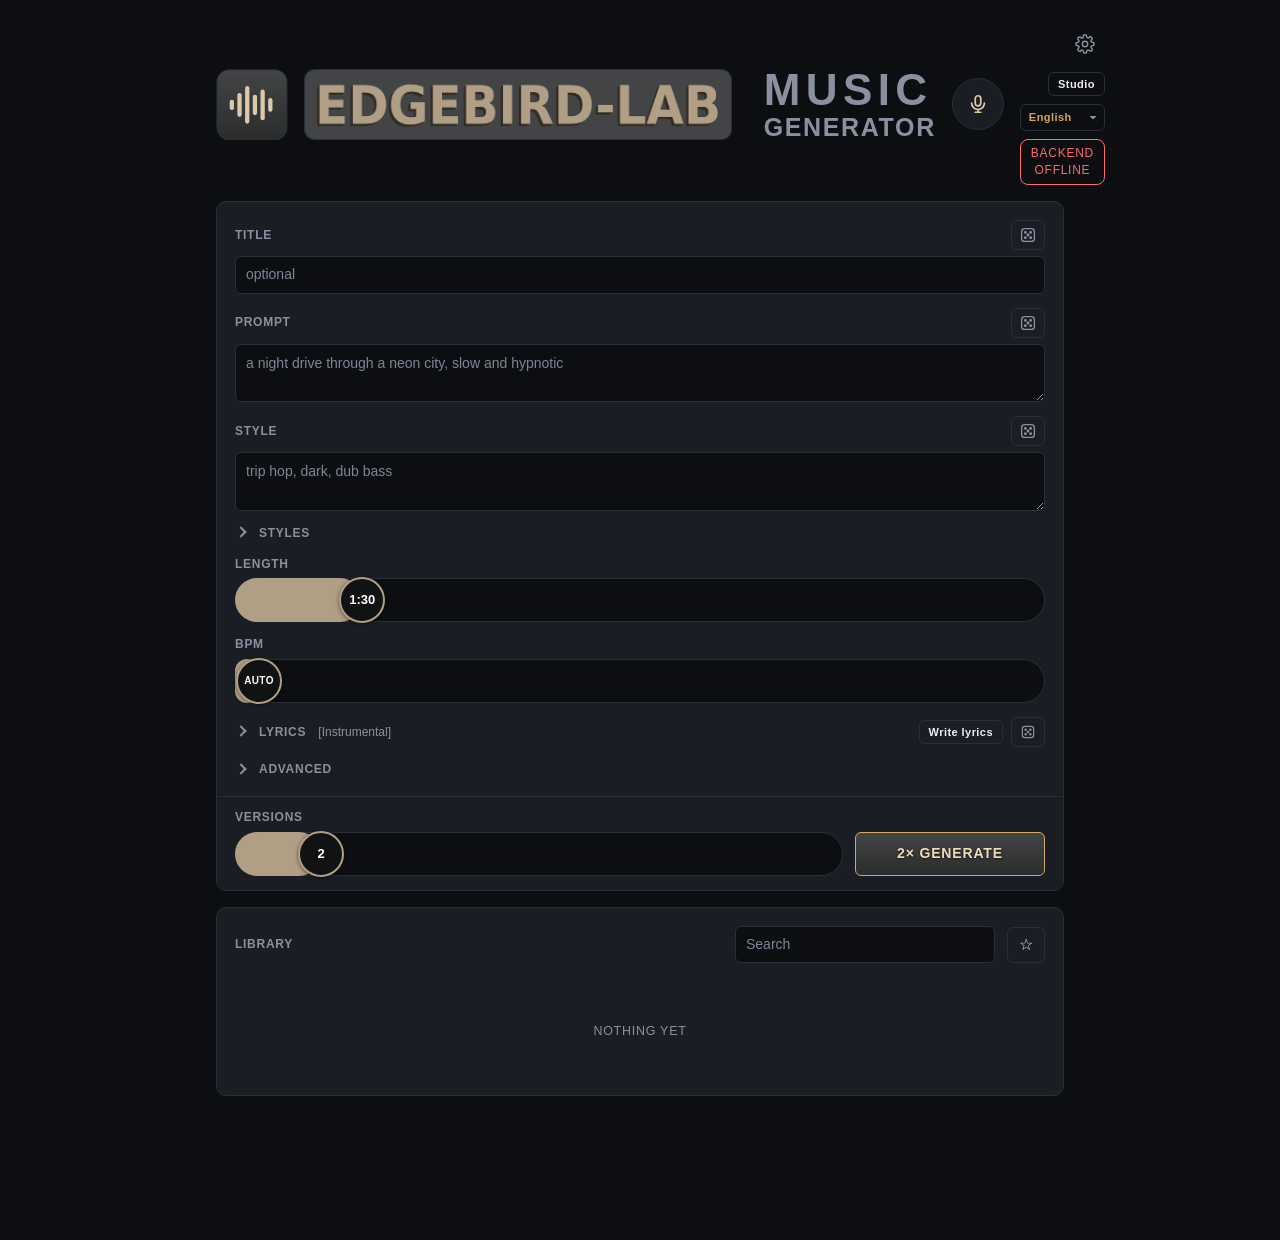
==== static/index.html @ 50ab4748 "EdgeBird-Lab Music Generator 1.0.0: Songtexter, Studio, Stimmen, Linux-Installer mit Hardware-Erkenn" ====
<!doctype html>
<html lang="de">
<head>
<meta charset="utf-8">
<meta name="viewport" content="width=device-width, initial-scale=1">
<meta name="color-scheme" content="dark">
<title>Music Generator · EdgeBird-Lab</title>
<link rel="icon" type="image/svg+xml" href="/static/favicon.svg">
<link rel="stylesheet" href="/static/style.css">
</head>
<body>
<div class="glow" aria-hidden="true"></div>
<!-- Ansagen für Screenreader (unsichtbar): was gerade passiert, z. B. "Fertig: Lunar Signal" -->
<div id="srStatus" class="sr-only" role="status" aria-live="polite"></div>
<div id="srAlert" class="sr-only" role="alert"></div>

<div class="wrap">
  <header class="top">
    <div id="dropzone" class="logo-wrap" tabindex="0" role="button"
         aria-label="Song hochladen und analysieren" data-i18n-aria="drop_aria"
         title="Song hierher ziehen oder klicken — Stil und Tempo werden übernommen" data-i18n-title="drop_title">
      <input id="fileInput" type="file" accept="audio/*,.wav,.mp3,.flac,.m4a,.ogg" hidden>
      <svg class="logo" viewBox="0 0 84 84" aria-hidden="true">
      <defs><linearGradient id="lg" x1="0" y1="0" x2="0" y2="1"><stop offset="0" stop-color="#434445"/><stop offset="1" stop-color="#2b2c2c"/></linearGradient></defs>
      <rect x="1" y="1" width="82" height="82" rx="14" fill="url(#lg)" stroke="#2a2e38"/>
      <g fill="#ddc8aa">
        <rect x="16" y="36" width="5" height="12" rx="2.5"/><rect x="25" y="28" width="5" height="28" rx="2.5"/>
        <rect x="34" y="20" width="5" height="44" rx="2.5"/><rect x="43" y="30" width="5" height="24" rx="2.5"/>
        <rect x="52" y="24" width="5" height="36" rx="2.5"/><rect x="61" y="34" width="5" height="16" rx="2.5"/>
      </g>
      </svg>
      <div id="dzBubble" class="dz-bubble" role="status" aria-live="polite"></div>
    </div>
    <a class="brand-link" href="https://github.com/edgebird-lab" target="_blank" rel="noopener" title="Zur edgebird-lab-Webseite" data-i18n-title="brand_title">
      <img class="brand" src="/static/edgebird-lab.png" alt="edgebird-lab">
    </a>
    <div class="divider"></div>
    <h1 class="title"><span>MUSIC</span><span>GENERATOR</span></h1>
    <button type="button" id="recBtn" class="rec" aria-pressed="false" aria-label="Idee aufnehmen: gedrückt halten, 5 bis 30 Sekunden. Summen, Pfeifen, Singen. Beschreibung, Tempo und Tonart werden für den Song übernommen." data-i18n-aria="rec_aria" title="Idee aufnehmen: gedrückt halten, 5 bis 30 Sekunden. Summen, Pfeifen, Singen. Beschreibung, Tempo und Tonart werden für den Song übernommen." data-i18n-title="rec_aria">
      <svg class="rec-mic" viewBox="0 0 24 24" fill="none" stroke="currentColor" stroke-width="1.9" stroke-linecap="round" stroke-linejoin="round" aria-hidden="true"><rect x="9" y="3" width="6" height="11" rx="3"/><path d="M5 11a7 7 0 0 0 14 0M12 18v3M9 21h6"/></svg><span id="recTime" class="rec-time" aria-hidden="true"></span>
    </button>
    <div class="top-right">
      <a href="/studio" class="sek mini" data-i18n="st_title">Studio</a>
      <select id="uiLang" class="langsw" aria-label="Language / Sprache" title="Language / Sprache"></select>
      <div id="status" class="box small" title="Modellserver">…</div>
      <button id="btnSettings" class="gear" title="Setup" aria-label="Setup">
        <svg viewBox="0 0 24 24" width="20" height="20" fill="none" stroke="currentColor" stroke-width="1.8" stroke-linecap="round" stroke-linejoin="round" aria-hidden="true"><circle cx="12" cy="12" r="3.2"/><path d="M19.4 15a1.7 1.7 0 0 0 .3 1.8l.1.1a2 2 0 1 1-2.8 2.8l-.1-.1a1.7 1.7 0 0 0-1.8-.3 1.7 1.7 0 0 0-1 1.5V21a2 2 0 1 1-4 0v-.1a1.7 1.7 0 0 0-1.1-1.5 1.7 1.7 0 0 0-1.8.3l-.1.1a2 2 0 1 1-2.8-2.8l.1-.1a1.7 1.7 0 0 0 .3-1.8 1.7 1.7 0 0 0-1.5-1H3a2 2 0 1 1 0-4h.1a1.7 1.7 0 0 0 1.5-1.1 1.7 1.7 0 0 0-.3-1.8l-.1-.1a2 2 0 1 1 2.8-2.8l.1.1a1.7 1.7 0 0 0 1.8.3H9a1.7 1.7 0 0 0 1-1.5V3a2 2 0 1 1 4 0v.1a1.7 1.7 0 0 0 1 1.5 1.7 1.7 0 0 0 1.8-.3l.1-.1a2 2 0 1 1 2.8 2.8l-.1.1a1.7 1.7 0 0 0-.3 1.8V9a1.7 1.7 0 0 0 1.5 1H21a2 2 0 1 1 0 4h-.1a1.7 1.7 0 0 0-1.5 1z"/></svg>
      </button>
    </div>
  </header>

  <section class="card" aria-labelledby="genHeading">
    <h2 id="genHeading" class="sr-only" data-i18n="gen_heading">Neuer Song</h2>
    <form id="genForm">
      <div class="field"><div class="lblrow"><span class="lbl" id="lblTitle" title="Nur zum Wiederfinden, hat keinen Einfluss auf die Musik." data-i18n-title="title_tip" data-i18n="title">Titel</span>
        <button type="button" id="titleDice" class="dice" title="Zufälligen Titel würfeln" aria-label="Zufälligen Titel würfeln" data-i18n-title="title_dice" data-i18n-aria="title_dice"><svg viewBox="0 0 24 24" width="18" height="18" fill="none" stroke="currentColor" stroke-width="1.8" stroke-linecap="round" stroke-linejoin="round" aria-hidden="true"><rect x="3.5" y="3.5" width="17" height="17" rx="4"/><circle cx="8.5" cy="8.5" r="1" fill="currentColor"/><circle cx="15.5" cy="8.5" r="1" fill="currentColor"/><circle cx="12" cy="12" r="1" fill="currentColor"/><circle cx="8.5" cy="15.5" r="1" fill="currentColor"/><circle cx="15.5" cy="15.5" r="1" fill="currentColor"/></svg></button></div>
        <input name="title" aria-labelledby="lblTitle" placeholder="optional" data-i18n-ph="title_ph">
      </div>

      <div class="field"><div class="lblrow"><span class="lbl" id="lblPrompt" title="Deine Idee für den Song: Stimmung, Szene, Klang. Wird zusammen mit dem Stil ans Modell geschickt." data-i18n-title="prompt_tip" data-i18n="prompt">Prompt</span>
        <button type="button" id="diceBtn" class="dice" title="Zufälligen Prompt würfeln" aria-label="Zufälligen Prompt würfeln" data-i18n-title="prompt_dice" data-i18n-aria="prompt_dice">
          <svg viewBox="0 0 24 24" width="18" height="18" fill="none" stroke="currentColor" stroke-width="1.8" stroke-linecap="round" stroke-linejoin="round" aria-hidden="true"><rect x="3.5" y="3.5" width="17" height="17" rx="4"/><circle cx="8.5" cy="8.5" r="1" fill="currentColor"/><circle cx="15.5" cy="8.5" r="1" fill="currentColor"/><circle cx="12" cy="12" r="1" fill="currentColor"/><circle cx="8.5" cy="15.5" r="1" fill="currentColor"/><circle cx="15.5" cy="15.5" r="1" fill="currentColor"/></svg>
        </button></div>
        <textarea name="prompt" aria-labelledby="lblPrompt" rows="2" placeholder="nächtliche Autofahrt durch eine Neonstadt, langsam und hypnotisch" data-i18n-ph="prompt_ph"></textarea>
      </div>

      <div class="field"><div class="lblrow"><span class="lbl" id="lblStyle" title="Stilrichtung: Genre, Instrumente, Sound. Der Würfel mischt einen Stil, unter „Stile“ liegen Karten zum Anklicken." data-i18n-title="style_tip" data-i18n="style">Stil</span>
        <button type="button" id="styleDice" class="dice" title="Zufälligen Stil würfeln" aria-label="Zufälligen Stil würfeln" data-i18n-title="style_dice" data-i18n-aria="style_dice"><svg viewBox="0 0 24 24" width="18" height="18" fill="none" stroke="currentColor" stroke-width="1.8" stroke-linecap="round" stroke-linejoin="round" aria-hidden="true"><rect x="3.5" y="3.5" width="17" height="17" rx="4"/><circle cx="8.5" cy="8.5" r="1" fill="currentColor"/><circle cx="15.5" cy="8.5" r="1" fill="currentColor"/><circle cx="12" cy="12" r="1" fill="currentColor"/><circle cx="8.5" cy="15.5" r="1" fill="currentColor"/><circle cx="15.5" cy="15.5" r="1" fill="currentColor"/></svg></button></div>
        <textarea name="style" aria-labelledby="lblStyle" rows="2" placeholder="trip hop, dark, dub bass"></textarea>
      </div>
      <details id="styleBox">
        <summary data-i18n="styles">Stile</summary>
        <div class="chips" id="tagChips"></div>
      </details>

      <!-- Feste Vorgaben, nicht mehr sichtbar: Instrumental (wird im Lyrics-Bereich gesteuert) und Prompt wörtlich -->
      <input type="checkbox" name="instrumental" checked hidden>
      <input type="checkbox" name="keep_caption" checked hidden>

      <div class="field"><span class="lbl" data-i18n="length">Länge</span>
        <div class="slider" data-fmt="dur">
          <div class="fill"></div><div class="knob"><span></span></div>
          <input name="duration" type="range" min="10" max="600" step="5" value="90" aria-label="Länge" title="0:10 bis 10:00" data-i18n-aria="length" data-i18n-title="length_tip">
        </div>
        <span class="small" id="lenHint" hidden data-i18n="len_long">Lange Songs brauchen viel Zeit und Speicher.</span>
      </div>

      <div class="field"><span class="lbl" title="Ganz links = Auto: Das Modell wählt das Tempo." data-i18n-title="bpm_tip">BPM</span>
        <div class="slider" data-fmt="bpm">
          <div class="fill"></div><div class="knob"><span></span></div>
          <input name="bpm" type="range" min="50" max="200" step="1" value="50" aria-label="BPM">
        </div>
      </div>

      <details id="lyricsBox" title="Leer lassen: Das Modell schreibt eigene Lyrics. Die Sprache wählst du darunter (Standard: Englisch)." data-i18n-title="lyrics_tip">
        <summary><span><span data-i18n="lyrics">Lyrics</span> <span id="lyricsHint" class="sumhint"></span></span>
          <span class="dice-wrap"><button type="button" id="texterBtn" class="sek mini" title="Songtext mit der lokalen KI schreiben (normal oder ohne Filter) und hierher übernehmen" data-i18n-title="tx_open_tip" data-i18n="tx_open">Songtext schreiben</button><button type="button" id="lyricsDice" class="dice" title="Lyrics automatisch schreiben lassen (erst beim Generieren)" aria-label="Lyrics automatisch schreiben lassen" data-i18n-title="lyrics_dice" data-i18n-aria="lyrics_dice"><svg viewBox="0 0 24 24" width="16" height="16" fill="none" stroke="currentColor" stroke-width="1.8" stroke-linecap="round" stroke-linejoin="round" aria-hidden="true"><rect x="3.5" y="3.5" width="17" height="17" rx="4"/><circle cx="8.5" cy="8.5" r="1" fill="currentColor"/><circle cx="15.5" cy="8.5" r="1" fill="currentColor"/><circle cx="12" cy="12" r="1" fill="currentColor"/><circle cx="8.5" cy="15.5" r="1" fill="currentColor"/><circle cx="15.5" cy="15.5" r="1" fill="currentColor"/></svg></button></span>
        </summary>
        <div class="field lang"><span class="lbl" data-i18n="language">Sprache</span>
          <select name="vocal_language" aria-label="Sprache der Lyrics" data-i18n-aria="language_aria">
            <option value="en" selected data-i18n="en">Englisch</option><option value="de" data-i18n="de">Deutsch</option><option value="fr" data-i18n="fr">Französisch</option>
            <option value="es" data-i18n="es">Spanisch</option><option value="it" data-i18n="it">Italienisch</option><option value="pt" data-i18n="pt">Portugiesisch</option>
            <option value="ja" data-i18n="ja">Japanisch</option><option value="ko" data-i18n="ko">Koreanisch</option><option value="zh" data-i18n="zh">Chinesisch</option><option value="ru" data-i18n="ru">Russisch</option>
          </select>
          <span id="voiceChip" class="chip on voice-chip" hidden title="Neue Songs übernehmen diese Stimme, bis du sie entfernst." data-i18n-title="voice_tip"><span id="voiceName"></span><button type="button" id="voiceClear" aria-label="Stimme entfernen" title="Stimme entfernen" data-i18n-aria="voice_clear" data-i18n-title="voice_clear">×</button></span></div>
        <textarea name="lyrics" rows="7" placeholder="[verse]&#10;…&#10;&#10;[chorus]&#10;…"></textarea>
        <div class="chips" id="sectionChips"></div>
      </details>

      <details id="advBox">
        <summary data-i18n="advanced">Erweitert</summary>
        <div class="field adv"><span class="lbl" title="Diffusionsschritte der Klangerzeugung. Mehr = langsamer, App-Standard: 80 (Modell-Vorgabe: 50)." data-i18n-title="iterations_tip" data-i18n="iterations">Iterationen</span>
          <div class="slider" data-fmt="int">
            <div class="fill"></div><div class="knob"><span></span></div>
            <input name="inference_steps" type="range" min="10" max="100" step="5" value="80" aria-label="Iterationen" data-i18n-aria="iterations">
          </div>
        </div>
        <div class="field adv"><span class="lbl" title="Wie mutig das Sprachmodell den Song plant. Niedriger = vorhersehbar, höher = abwechslungsreicher, zu hoch = zerfahren (App-Standard: 0.85)." data-i18n-title="variance_tip" data-i18n="variance">Varianz</span>
          <div class="slider" data-fmt="temp">
            <div class="fill"></div><div class="knob"><span></span></div>
            <input name="lm_temperature" type="range" min="0.3" max="1.5" step="0.05" value="0.85" aria-label="Varianz" data-i18n-aria="variance">
          </div>
        </div>
        <div class="grid">
          <label class="field"><span class="lbl" data-i18n="key">Tonart</span>
            <select name="keyscale">
            <option value="">Auto</option>
            <option value="C major">C major</option>
            <option value="G major">G major</option>
            <option value="D major">D major</option>
            <option value="A major">A major</option>
            <option value="E major">E major</option>
            <option value="F major">F major</option>
            <option value="A minor">A minor</option>
            <option value="E minor">E minor</option>
            <option value="D minor">D minor</option>
            <option value="C minor">C minor</option>
            </select>
          </label>
          <label class="field"><span class="lbl" data-i18n="timesig">Takt</span>
            <select name="timesignature">
            <option value="">Auto</option>
            <option value="4" data-i18n="ts_default">4/4 (Standard)</option>
            <option value="3" data-i18n="ts_waltz">3/4 (Walzer)</option>
            <option value="6">6/8</option>
            <option value="2" data-i18n="ts_march">2/4 (Marsch)</option>
            </select>
          </label>
          <label class="field"><span class="lbl" title="Gleicher Seed + gleiche Einstellungen = gleicher Song" data-i18n-title="seed_tip">Seed</span><input name="seed" type="number" placeholder="zufällig" data-i18n-ph="seed_ph"></label>
        </div>
      </details>

      <div class="genbar">
        <div class="field" style="margin-bottom:0"><span class="lbl" title="Anzahl Versionen desselben Prompts, jede mit eigenem Seed. In der Bibliothek heißen sie A, B, C …" data-i18n-title="versions_tip" data-i18n="versions">Versionen</span>
          <div class="genrow">
            <div class="slider" data-fmt="int">
              <div class="fill"></div><div class="knob"><span></span></div>
              <input name="variants" type="range" min="1" max="10" step="1" value="2" aria-label="Versionen" data-i18n-aria="versions">
            </div>
            <button type="submit" id="genBtn" class="aktion big">2× GENERIEREN</button>
          </div>
        </div>
      </div>
    </form>
  </section>

  <section class="card" aria-labelledby="libHeading">
    <div class="libhead">
      <div class="libtitle"><h2 id="libHeading" class="col-title" tabindex="-1" data-i18n="library">Bibliothek</h2><span id="libStats" class="sumhint"></span></div>
      <input id="search" type="search" placeholder="Suchen" data-i18n-ph="search">
      <button type="button" id="onlyFav" class="sek icon" aria-pressed="false" title="Nur Favoriten zeigen" aria-label="Nur Favoriten zeigen" data-i18n-title="only_fav" data-i18n-aria="only_fav">☆</button>
    </div>
    <div id="folderBar" class="folderbar"></div>
    <div id="library"></div>
  </section>
</div>

<aside id="texter" class="texter" hidden aria-labelledby="txHeading">
  <header class="tx-head">
    <h2 id="txHeading" class="col-title" data-i18n="tx_title">Songtexter</h2>
    <span id="txModelState" class="tx-hint" role="status"></span>
    <button type="button" id="txUnload" class="sek mini" hidden title="Grafikspeicher sofort freigeben. Beim nächsten Schreiben lädt das Modell von selbst neu." data-i18n-title="tx_unload_tip" data-i18n="tx_unload">Entladen</button>
    <button type="button" id="txClose" class="sek icon" title="Schließen: Das Modell wird entladen" aria-label="Schließen: Das Modell wird entladen" data-i18n-title="tx_close" data-i18n-aria="tx_close">✕</button>
  </header>
  <div class="tx-body">
    <div class="tx-mode">
      <div class="seg tx-tabs" role="tablist" aria-label="Art des Songtexts" data-i18n-aria="tx_tone">
        <button type="button" class="sek on" role="tab" data-tone="clean" aria-selected="true" data-i18n="tx_tab_clean">Normal</button>
        <button type="button" class="sek" role="tab" data-tone="explicit" aria-selected="false" data-i18n="tx_tab_explicit">Ohne Filter</button>
      </div>
      <span class="tx-hint" id="txToneHint"></span>
      <label class="field tx-model"><span class="lbl" data-i18n="tx_model">Modell</span><select id="txModel" aria-label="Modell" data-i18n-aria="tx_model"></select></label>
    </div>
    <details id="txSetup" open>
      <summary data-i18n="tx_setup">Auftrag</summary>
      <form id="txForm" autocomplete="off">
        <label class="field"><span class="lbl" data-i18n="tx_theme">Worum geht es?</span>
          <textarea name="theme" rows="3" placeholder="Abrechnung mit dem Ex-Chef, der mich nach zehn Jahren per WhatsApp gefeuert hat" data-i18n-ph="tx_theme_ph"></textarea></label>
        <div class="field"><span class="lbl" data-i18n="tx_genre">Genre</span>
          <div class="chips tx-chips" id="txFamilies"></div>
          <div class="chips tx-chips" id="txGenres"></div>
          <input name="custom_genre" placeholder="oder eigenes Genre, z. B. Polka-Metal" aria-label="Eigenes Genre" data-i18n-ph="tx_custom_ph" data-i18n-aria="tx_custom_ph">
          <span class="tx-hint" id="txGuide"></span>
        </div>
        <label class="field"><span class="lbl" data-i18n="language">Sprache</span>
          <select name="language"></select></label>
        <div class="field" id="txHeatField"><div class="lblrow"><span class="lbl" data-i18n="tx_heat">Härtegrad</span><span class="tx-hint" id="txHeatName"></span></div>
          <div class="slider" data-fmt="int">
            <div class="fill"></div><div class="knob"><span></span></div>
            <input name="heat" type="range" min="1" max="4" step="1" value="4" aria-label="Härtegrad" data-i18n-aria="tx_heat">
          </div>
          <span class="tx-hint" id="txHeatHint"></span>
        </div>
        <div class="field"><span class="lbl" data-i18n="tx_moods">Stimmung</span>
          <div class="chips tx-chips" id="txMoods"></div></div>
        <div class="field"><span class="lbl" title="Ziehen ändert die Reihenfolge, das Kreuz entfernt einen Abschnitt." data-i18n-title="tx_struct_tip" data-i18n="tx_struct">Aufbau</span>
          <div class="chips tx-chips" id="txStruct"></div>
          <div class="chips tx-chips tx-add" id="txAdd"></div></div>
        <details id="txMore">
          <summary data-i18n="tx_more">Feinheiten</summary>
          <div class="grid">
            <label class="field"><span class="lbl" data-i18n="tx_persp">Perspektive</span><select name="perspective"></select></label>
            <label class="field"><span class="lbl" data-i18n="tx_rhyme">Reimschema</span><select name="rhyme"></select></label>
            <label class="field"><span class="lbl" data-i18n="tx_title_wish">Titel vorgeben</span><input name="title" placeholder="optional" data-i18n-ph="title_ph"></label>
          </div>
          <label class="field"><span class="lbl" data-i18n="tx_extra">Zusatzwünsche</span>
            <textarea name="extra" rows="2" placeholder="muss das Wort „Beton“ enthalten, Refrain als Frage" data-i18n-ph="tx_extra_ph"></textarea></label>
          <div class="field"><span class="lbl" title="Niedriger = vorhersehbar, höher = wilder, zu hoch = zerfahren." data-i18n-title="tx_creativity_tip" data-i18n="tx_creativity">Kreativität</span>
            <div class="slider" data-fmt="temp">
              <div class="fill"></div><div class="knob"><span></span></div>
              <input name="creativity" type="range" min="0.3" max="1.3" step="0.05" value="0.8" aria-label="Kreativität" data-i18n-aria="tx_creativity">
            </div></div>
        </details>
      </form>
    </details>
    <div class="tx-go">
      <button type="button" id="txGo" class="aktion big" data-i18n="tx_go">SONGTEXT SCHREIBEN</button>
      <span id="txInfo" class="tx-hint" role="status"></span>
    </div>
    <div id="txOut" hidden>
      <label class="field"><span class="lbl" data-i18n="title">Titel</span><input id="txTitle"></label>
      <label class="field"><span class="lbl" data-i18n="style">Stil</span><input id="txStyle"></label>
      <label class="field"><span class="lbl" data-i18n="lyrics">Lyrics</span>
        <textarea id="txLyrics" rows="18" spellcheck="false"></textarea></label>
      <div class="tx-actions">
        <button type="button" id="txApply" class="aktion" data-i18n="tx_apply">IN DEN SONG ÜBERNEHMEN</button>
        <span id="txDrag" class="sek tx-drag" draggable="true" title="Auf das Formular links ziehen: übernimmt Text, Titel, Stil, Sprache und Länge. Einzelne markierte Zeilen lassen sich direkt ins Lyrics-Feld ziehen." data-i18n-title="tx_drag_tip" data-i18n="tx_drag">⠿ Ziehen</span>
        <button type="button" id="txCopy" class="sek" data-i18n="tx_copy">Kopieren</button>
        <button type="button" id="txUndoBtn" class="sek" hidden data-i18n="tx_undo">↶ Rückgängig</button>
      </div>
      <div class="field"><span class="lbl" data-i18n="tx_section">Abschnitt neu schreiben</span>
        <div class="chips tx-chips" id="txSections"></div></div>
      <div class="field"><span class="lbl" data-i18n="tx_revise">Überarbeiten</span>
        <div class="chips tx-chips" id="txWishes"></div>
        <div class="tx-row"><input id="txWish" placeholder="Was soll anders werden?" aria-label="Was soll anders werden?" data-i18n-ph="tx_wish_ph" data-i18n-aria="tx_wish_ph">
          <button type="button" id="txRevise" class="sek" data-i18n="tx_revise">Überarbeiten</button></div>
      </div>
    </div>
  </div>
</aside>

<footer id="player" hidden>
  <div class="player-in">
    <button id="playBtn" class="aktion round" aria-label="Abspielen" data-i18n-aria="play">▶</button>
    <div class="pmeta">
      <div id="pTitle"></div>
      <div id="waveform"></div>
    </div>
    <span id="pTime" class="time"></span>
    <div class="vol" id="vol">
      <button type="button" id="volBtn" class="sek icon" title="Stumm" aria-label="Stumm" data-i18n-title="mute" data-i18n-aria="mute">
        <svg viewBox="0 0 24 24" width="18" height="18" fill="none" stroke="currentColor" stroke-width="1.8" stroke-linecap="round" stroke-linejoin="round" aria-hidden="true">
          <path d="M4 9v6h4l5 4V5L8 9H4z"/><path class="w1" d="M16 9a3.5 3.5 0 0 1 0 6"/><path class="w2" d="M18.5 6.5a7 7 0 0 1 0 11"/><path class="mx" d="M17 9l5 6M22 9l-5 6"/>
        </svg>
      </button>
      <input id="volRange" type="range" min="0" max="100" step="1" value="100" aria-label="Lautstärke" data-i18n-aria="volume">
    </div>
  </div>
</footer>

<dialog id="settingsDlg">
  <form method="dialog" id="settingsForm">
    <h2 class="col-title">Setup</h2>
    <label class="field"><span class="lbl" title="DiT + VAE, auf Metal" data-i18n-title="synth_tip" data-i18n="synth_srv">Synthese-Server</span>
      <input name="server_url" placeholder="http://127.0.0.1:8085">
    </label>
    <label class="field"><span class="lbl" title="Sprachmodell, auf CPU. Leer = gleicher Server wie Synthese." data-i18n-title="lm_tip" data-i18n="lm_srv">Sprachmodell-Server</span>
      <input name="lm_url" placeholder="http://127.0.0.1:8086">
    </label>
    <label class="field"><span class="lbl" title="Klingt der Song verzerrt oder schrecklich, hier „Nur CPU“ wählen. Das Sprachmodell rechnet dann auf dem Prozessor statt auf der Grafik." data-i18n-title="lm_dev_tip" data-i18n="lm_dev">Sprachmodell rechnet auf</span>
      <select name="lm_device"><option value="auto" data-i18n="lm_dev_auto">Automatisch</option><option value="cpu" data-i18n="lm_dev_cpu">Nur CPU</option></select>
      <span class="small" data-i18n="lm_dev_hint">Änderung gilt nach OFF und ON.</span>
    </label>
    <label class="field"><span class="lbl" data-i18n="timeout">Timeout (Min.)</span>
      <input name="timeout_minutes" type="number" min="1" max="600">
    </label>
    <label class="field"><span class="lbl" title="" data-i18n-title="dit_tip" data-i18n="dit">Klangmodell</span>
      <select name="dit"><option value="standard" data-i18n="dit_standard">Standard</option><option value="xl" data-i18n="dit_xl">XL</option><option value="xl_bf16">XL BF16</option></select>
      <span class="small" id="ditHint" hidden data-i18n="dit_xl_missing"></span>
    </label>
    <label class="field"><span class="lbl" title="Ollama-Modell, das leere Lyrics schreibt. Leer lassen, dann erfindet das ACE-Step-Sprachmodell den Text.">Texter (Ollama)</span>
      <input name="lyrics_model" type="text" placeholder="gemma4:26b">
    </label>
    <label class="field"><span class="lbl" title="" data-i18n-title="highs_tip" data-i18n="highs">Höhen ausgleichen</span>
      <select name="highs"><option value="off" data-i18n="highs_off">Aus</option><option value="on" data-i18n="highs_on">An</option></select>
    </label>
    <label class="field"><span class="lbl" title="Gilt für Download und ZIP. In der Bibliothek bleibt immer das verlustfreie WAV; MP3 wird beim Download daraus gemacht (192 kbit/s)." data-i18n-title="exp_tip" data-i18n="exp">Export</span>
      <select name="export_format"><option value="wav" data-i18n="exp_wav">WAV (verlustfrei)</option><option value="mp3" data-i18n="exp_mp3">MP3 (kleiner)</option></select>
      <span class="small" id="expHint" hidden data-i18n="exp_no_mp3">MP3-Wandler nicht gefunden, nur WAV möglich.</span>
    </label>
    <label class="field"><span class="lbl" title="Leer = data/songs im Programmordner. Beim Ändern werden die vorhandenen Songs dorthin verschoben." data-i18n-title="songs_dir_tip" data-i18n="songs_dir">Song-Ordner</span>
      <input name="songs_dir" placeholder="">
    </label>
    <div class="field"><span class="lbl" data-i18n="layout">Anordnung</span>
      <div class="seg" role="group" aria-label="Anordnung" data-i18n-aria="layout">
        <button type="button" class="sek" data-layout="stack" aria-pressed="true" data-i18n="stacked">Untereinander</button>
        <button type="button" class="sek" data-layout="side" aria-pressed="false" title="Generator links, Bibliothek rechts (ab ca. 1000 px Breite)" data-i18n-title="side_tip" data-i18n="side">Nebeneinander</button>
      </div></div>
    <div class="field"><span class="lbl" data-i18n="version">Version</span>
      <div class="upd-row"><span id="verInfo" class="small ver"></span><button type="button" id="updCheck" class="sek" data-i18n="upd_check">Nach Updates suchen</button><span id="updInfo" class="small"></span></div>
      <ul id="updList" class="upd-list" hidden></ul>
      <button type="button" id="updApply" class="aktion" hidden data-i18n="upd_apply">JETZT AKTUALISIEREN</button>
    </div>
    <div class="field"><span class="lbl" data-i18n="servers">Server</span>
      <div class="upd-row"><button type="button" id="stopBtn" class="sek danger" data-i18n="stop">Server stoppen</button><span id="stopInfo" class="small"></span></div>
    </div>
    <div class="field"><span class="lbl">GitHub</span>
      <div class="upd-row"><a id="repoLink" href="https://github.com/edgebird-lab/music-generator" target="_blank" rel="noopener" class="sek" data-i18n="github">GitHub</a><span class="small" data-i18n="github_info">Quellcode und Anleitung</span></div>
    </div>
    <div class="submit">
      <button value="cancel" class="sek" data-i18n="cancel">Abbrechen</button>
      <button value="save" id="saveBtn" class="aktion" data-i18n="save">SPEICHERN</button>
    </div>
  </form>
</dialog>

<script src="/static/vendor/wavesurfer.min.js"></script>
<script src="/static/i18n.js"></script>
<script src="/static/app.js"></script>
<script src="/static/texter.js"></script>
</body>
</html>
---- static/style.css ----
/* Design nach YT SHORT CREATOR/DESIGN.md
   Gold = läuft/erledigt · Blau = Klick/Fokus · Rot = Fehler */
:root {
  --bg: #0c0e12; --panel: #1a1d24; --border: #2a2e38; --text: #eef0f4; --muted: #8a90a0;
  --accent: #6d8cff; --accent2: #d1a75c; --error: #ff6b6b;
  --gold-tint: rgba(209, 167, 92, .08); --gold-tint2: rgba(209, 167, 92, .1);
  --logo-text: #ddc8aa;
  color-scheme: dark;
}
[hidden] { display: none !important; }
/* nur für Screenreader sichtbar */
.sr-only { position: absolute !important; width: 1px; height: 1px; padding: 0; margin: -1px; overflow: hidden; clip: rect(0 0 0 0); white-space: nowrap; border: 0; }
* { box-sizing: border-box; }
html { background: var(--bg); }
body {
  margin: 0; background: var(--bg); color: var(--text); font-size: 14px; line-height: 1.4;
  font-family: -apple-system, BlinkMacSystemFont, "Segoe UI", sans-serif;
  padding-bottom: 120px;
}
.glow {
  position: fixed; inset: 0; z-index: -1; pointer-events: none;
  background:
    radial-gradient(60vw 50vh at 0% 0%, rgba(109, 140, 255, .16), transparent 70%),
    radial-gradient(55vw 45vh at 100% 0%, rgba(209, 167, 92, .10), transparent 70%);
}
.wrap { max-width: 880px; margin: 0 auto; padding: 24px 16px; display: flex; flex-direction: column; gap: 16px; }

/* Kopfzeile: Logo · Wortmarke · Trennlinie · zweizeiliger Titel · rechts Aktionen
   Alles skaliert über --h, damit es auch bei schmalen Fenstern in eine Zeile passt. */
.top { --h: 84px; display: flex; align-items: center; gap: 16px; }
.top { --lh: calc(var(--h) * .82 + 3px); }   /* Logo und Wortmarke so hoch wie der Titelblock */
.logo { width: var(--lh); height: var(--lh); flex: none; display: block; }

/* Logo = geheime Dropzone: unauffällig, erst bei Hover/Drag/Aktivität sichtbar */
.logo-wrap { position: relative; flex: none; cursor: pointer; border-radius: 14px; }
.logo-wrap:hover .logo, .logo-wrap:focus-visible .logo { filter: brightness(1.15); }
.logo-wrap:focus-visible { outline: 2px solid var(--accent); outline-offset: 2px; }
.logo-wrap.drag .logo { filter: brightness(1.25); }
.logo-wrap::after {   /* Ring, der bei Hover/Drag/Aktivität um das Logo erscheint */
  content: ""; position: absolute; inset: -4px; border-radius: 17px; border: 2px solid var(--border);
  opacity: 0; transition: opacity .15s, border-color .15s; pointer-events: none;
}
.logo-wrap:hover::after, .logo-wrap:focus-visible::after { opacity: 1; border-color: var(--muted); }
.logo-wrap.drag::after { opacity: 1; border-color: var(--accent); }
.logo-wrap.busy::after { opacity: 1; border-color: var(--accent2); animation: pulse 1.1s ease-in-out infinite; }
.logo-wrap.ok::after { opacity: 1; border-color: var(--accent2); }
.logo-wrap.err::after { opacity: 1; border-color: var(--error); }
@keyframes pulse { 50% { opacity: .4; } }
@media (prefers-reduced-motion: reduce) { .logo-wrap.busy::after { animation: none; } }
.dz-bubble { position: absolute; top: calc(100% + 10px); left: 0; z-index: 5; max-width: 260px;
  background: var(--panel); border: 1px solid var(--border); border-radius: 8px; padding: 7px 11px;
  font-size: 12px; line-height: 1.4; color: var(--muted); box-shadow: 0 6px 20px rgba(0, 0, 0, .4);
  opacity: 0; transform: translateY(-4px); pointer-events: none; transition: opacity .15s, transform .15s; }
.dz-bubble.show { opacity: 1; transform: translateY(0); }
.logo-wrap.busy .dz-bubble { color: var(--accent2); border-color: var(--accent2); }
.logo-wrap.ok .dz-bubble { color: var(--accent2); border-color: var(--accent2); }
.logo-wrap.err .dz-bubble { color: var(--error); border-color: var(--error); }
.brand-link { flex: none; display: block; border-radius: 10px; cursor: pointer; }
.brand-link:hover .brand { filter: brightness(1.15); }
.brand-link:focus-visible { outline: 2px solid var(--accent); outline-offset: 2px; }
.brand { height: var(--lh); width: auto; flex: none; border-radius: 10px; border: 1px solid var(--border); display: block; }
.divider { width: 1px; align-self: stretch; background: var(--border); }
.title { margin: 0; display: flex; flex-direction: column; justify-content: center; gap: 3px;
  color: var(--muted); font-weight: 600; line-height: 1; }
.title span:first-child { font-size: calc(var(--h) * .524); letter-spacing: .123em; }
.title span:last-child { font-size: calc(var(--h) * .298); letter-spacing: .065em; }
/* Aufnahmeknopf (Mikrofon-Ring): gedrückt halten = aufnehmen. Dunkler Kreis mit Mikrofon in der Farbe der Wortmarke;
   beim Aufnehmen wird er rot, außen füllt sich ein Ring bis 30 s, in der Mitte zählt die Sekunde. */
.rec { --p: 0; flex: none; width: 52px; height: 52px; border-radius: 50%; padding: 0; cursor: pointer; position: relative;
  background: var(--panel); border: 1px solid var(--border); color: var(--logo-text); display: grid; place-items: center;
  touch-action: none; -webkit-user-select: none; user-select: none; -webkit-touch-callout: none;
  transition: transform .1s, border-color .15s, color .15s, background .15s; }
.rec:hover { border-color: var(--muted); color: #fff; }
.rec:focus-visible { outline: 2px solid var(--accent); outline-offset: 4px; }
.rec::before {   /* Fortschrittsring */
  content: ""; position: absolute; inset: -6px; border-radius: 50%; opacity: 0; transition: opacity .2s;
  background: conic-gradient(#ff5252 calc(var(--p) * 360deg), rgba(255, 82, 82, .2) 0);
  -webkit-mask: radial-gradient(farthest-side, transparent calc(100% - 3px), #000 calc(100% - 2px));
  mask: radial-gradient(farthest-side, transparent calc(100% - 3px), #000 calc(100% - 2px)); }
.rec-mic { width: 22px; height: 22px; }
.rec-time { display: none; font-weight: 700; font-size: 15px; color: #ff6b6b; font-variant-numeric: tabular-nums; }
.rec.on { transform: scale(.94); border-color: #ff5252; background: #2a1517; }
.rec.on::before { opacity: 1; }
.rec.on .rec-mic { display: none; }
.rec.on .rec-time { display: block; }
.rec.busy { cursor: progress; color: var(--muted); }
@media (max-width: 700px) { .rec { width: 44px; height: 44px; } .rec-mic { width: 19px; height: 19px; } }
.top-right { margin-left: auto; display: flex; flex-direction: column; align-items: flex-end; gap: 8px; }
.top-right .gear { order: 1; } .top-right > a { order: 2; } .top-right .langsw { order: 3; } .top-right #status { order: 4; }
@media (max-width: 900px) { .top { --h: 64px; gap: 12px; } }
@media (max-width: 700px) { .top { --h: 48px; gap: 10px; flex-wrap: wrap; } }

.card { background: var(--panel); border: 1px solid var(--border); border-radius: 10px; padding: 18px; min-width: 0; }
.col-title { margin: 0; font-size: 12px; font-weight: 600; color: var(--muted); letter-spacing: .06em; text-transform: uppercase; }

/* Formular */
.field { display: flex; flex-direction: column; gap: 6px; margin-bottom: 14px; }
.lbl { font-size: 12px; font-weight: 600; color: var(--muted); letter-spacing: .06em; text-transform: uppercase; }
.lbl[title] { cursor: help; }
input, textarea, select {
  font: inherit; color: var(--text); background: var(--bg);
  border: 1px solid var(--border); border-radius: 6px; padding: 8px 10px; width: 100%;
}
textarea { resize: vertical; line-height: 1.45; }
textarea[name=lyrics] { font-family: ui-monospace, Menlo, monospace; font-size: 13px; }
input::placeholder, textarea::placeholder { color: #7f8596; }
input:hover, textarea:hover, select:hover { border-color: #3a4050; }
input:focus, textarea:focus, select:focus { outline: none; border-color: var(--accent); }
input[type=checkbox] { width: auto; accent-color: var(--accent); margin: 0; }
/* Bubble-Slider: Pille mit Füllung in der Markenfarbe, Wert wandert im Knopf mit */
:root { --brand: #b09f84; --slider-h: 44px; --knob: 46px; }
.slider { position: relative; height: var(--slider-h); border-radius: 999px; background: var(--bg); border: 1px solid var(--border); }
.slider .fill { position: absolute; left: -1px; top: -1px; bottom: -1px; border-radius: 999px; background: var(--brand);
  width: calc((100% - var(--knob)) * var(--p, 0) + var(--knob) / 2 + 1px); }
.slider .knob { position: absolute; top: 50%; width: var(--knob); height: var(--knob); margin-top: calc(var(--knob) / -2);
  left: calc((100% - var(--knob)) * var(--p, 0)); border-radius: 50%; background: #111214; border: 2px solid var(--brand);
  display: grid; place-items: center; color: #fff; font-weight: 700; font-size: 13px; font-variant-numeric: tabular-nums;
  pointer-events: none; box-shadow: 0 1px 4px rgba(0, 0, 0, .5); }
.field.adv { margin-top: 14px; }
.genrow { display: flex; gap: 12px; align-items: center; }
.genrow .slider { flex: 1; min-width: 0; }
.genrow .aktion.big { height: var(--slider-h); padding: 0 1.6rem; flex: none; }
.slider .knob span.small { font-size: 10px; letter-spacing: .04em; }
.slider input[type=range] { position: absolute; inset: 0; width: 100%; height: 100%; margin: 0; opacity: 0; cursor: grab; }
.slider input[type=range]:active { cursor: grabbing; }
.slider:focus-within .knob { border-color: var(--accent); }
input[type=range] { padding: 0; border: 0; background: none; accent-color: var(--accent); }
.check { display: inline-flex; align-items: center; gap: 7px; font-size: 12px; font-weight: 600; letter-spacing: .06em;
  text-transform: uppercase; color: var(--muted); cursor: pointer; }
.check:hover { color: var(--text); }
.toggles { display: flex; gap: 20px; flex-wrap: wrap; align-items: center; margin: 2px 0 16px; }
select.mini { width: auto; padding: 3px 6px; font-size: 12px; text-transform: none; letter-spacing: 0; }
.lblrow { display: flex; align-items: center; justify-content: space-between; }
.dice { background: transparent; color: var(--muted); border: 1px solid var(--border); border-radius: 6px; width: 34px; height: 30px; padding: 0; display: grid; place-items: center; }
.dice:hover { color: var(--accent); border-color: var(--accent); }
.dice:disabled { opacity: .5; cursor: not-allowed; }
.dice:disabled:hover { color: var(--muted); border-color: var(--border); }
.dice.roll svg { animation: roll .35s ease; }
@keyframes roll { from { transform: rotate(0); } to { transform: rotate(180deg); } }
@media (prefers-reduced-motion: reduce) { .dice.roll svg { animation: none; } }
textarea.dim { opacity: .5; cursor: pointer; }
textarea.auto::placeholder { color: var(--accent2); }
details > textarea { margin-top: 10px; }
details > .chips { margin: 10px 0 0; }
.sumhint { margin-left: 8px; text-transform: none; letter-spacing: 0; font-weight: 400; color: var(--muted); }
.download.fmt { font-size: 11px; font-weight: 600; letter-spacing: .06em; padding: 4px 10px; }
.grid { display: grid; grid-template-columns: repeat(auto-fill, minmax(180px, 1fr)); gap: 0 12px; margin-top: 12px; }
details { margin-bottom: 14px; }
summary { display: flex; align-items: center; justify-content: space-between; gap: 8px; cursor: pointer; font-size: 12px; font-weight: 600; letter-spacing: .06em; text-transform: uppercase; color: var(--muted); }
summary:hover { color: var(--accent); }
summary { list-style: none; justify-content: flex-start; }
summary::-webkit-details-marker { display: none; }
summary::before { content: ""; flex: none; width: 6px; height: 6px; margin: 0 6px 2px 2px;
  border-right: 2px solid currentColor; border-bottom: 2px solid currentColor;
  transform: rotate(-45deg); transition: transform .15s; }
details[open] > summary::before { transform: rotate(45deg); margin-bottom: 4px; }
@media (prefers-reduced-motion: reduce) { summary::before { transition: none; } }
summary > :first-child:not(:only-child) { margin-right: auto; }
.dice-wrap { display: flex; align-items: center; gap: 8px; margin-left: auto; }
.submit { display: flex; gap: 10px; align-items: flex-end; justify-content: flex-end; }
.submit .variants { margin: 0 auto 0 0; width: 110px; display: flex; flex-direction: column; gap: 6px; }

/* Chips = Sekundär */
.chips { display: flex; flex-wrap: wrap; gap: 6px; margin: -6px 0 14px; }
.chip { font-size: 12px; padding: 6px 10px; border-radius: 6px; border: 1px solid var(--border); color: var(--muted); cursor: pointer; user-select: none; }
.chip:hover { border-color: var(--accent); color: var(--accent); }

/* Knöpfe */
button { font: inherit; cursor: pointer; }
.aktion {
  background: linear-gradient(180deg, #434445, #2b2c2c); color: var(--logo-text);
  border: 1px solid var(--border); border-radius: 6px; text-shadow: 0 1px 2px rgba(0, 0, 0, .65);
  padding: .55rem .9rem; font-weight: 600; letter-spacing: .06em; font-size: 12px;
}
.aktion:hover { border-color: var(--accent); }
.aktion:active { background: linear-gradient(180deg, #2b2c2c, #3a3b3c); }
.aktion.big { padding: .7rem 1.4rem; font-size: 13px; }
/* Generieren: sichtbare Rückmeldung beim Auslösen – schrumpft kurz, federt zurück, goldener Puls */
#genBtn { transition: transform .08s ease-out; }
#genBtn:active { transform: scale(.92); }
#genBtn.fired { animation: genfire .45s ease-out; }
@keyframes genfire {
  0% { transform: scale(1); }
  30% { transform: scale(.88); box-shadow: 0 0 0 0 rgba(209, 167, 92, .55); }
  70% { transform: scale(1.04); }
  100% { transform: scale(1); box-shadow: 0 0 0 14px rgba(209, 167, 92, 0); }
}
@media (prefers-reduced-motion: reduce) { #genBtn.fired { animation: none; } #genBtn:active { transform: none; } }
.aktion.round { width: 44px; height: 44px; padding: 0; border-radius: 50%; font-size: 14px; flex: none; letter-spacing: 0; }
.gear { background: transparent; color: var(--muted); border: 1px solid transparent; border-radius: 6px; width: 40px; height: 40px; padding: 0; display: grid; place-items: center; }
.gear:hover { color: var(--accent); border-color: var(--border); }
.sek { display: inline-block; text-decoration: none; line-height: normal; font-family: inherit; background: transparent; color: var(--text); border: 1px solid var(--border); border-radius: 6px; padding: .5rem .8rem; font-size: 12px; }
.sek:hover { border-color: var(--accent); color: var(--accent); }
.sek.on { color: var(--accent2); border-color: var(--accent2); }
.download { background: transparent; color: var(--accent2); border: 1px solid var(--accent2); border-radius: 8px; }
.download:hover { background: var(--gold-tint2); }
.icon { padding: 4px 8px; font-size: 14px; line-height: 1; min-width: 38px; height: 36px; display: inline-grid; place-items: center; text-decoration: none; }

/* Meldekasten */
.box { border: 1px solid var(--border); border-radius: 8px; padding: 8px 12px; text-align: center;
  text-transform: uppercase; letter-spacing: .06em; font-size: .78rem; color: var(--muted); }
.box.small { padding: 5px 10px; font-size: .75rem; }
.box.done { border-color: var(--accent2); color: var(--accent2); background: var(--gold-tint); }
.box.err { border-color: var(--error); color: var(--error); }
.box:empty, .note:empty { display: none; }
.note { font-size: .72rem; letter-spacing: .06em; text-transform: uppercase; color: var(--muted); text-align: center; }

/* Fortschritt: Streifen ohne Prozent */
.mini-bar { border-radius: 999px; border: 1px solid var(--accent2); overflow: hidden; position: relative; }
.mini-bar { height: 5px; margin-top: 6px; }
.mini-bar::before {
  content: ""; position: absolute; top: 0; bottom: 0; left: -40px; right: 0;
  background: repeating-linear-gradient(-45deg, var(--accent2) 0 7px, transparent 7px 14px);
  opacity: .55; animation: stripes 1.1s linear infinite;
}
@keyframes stripes { from { transform: translateX(0); } to { transform: translateX(19.8px); } }
@media (prefers-reduced-motion: reduce) { .mini-bar::before { animation: none; } }

/* Bibliothek */
.libhead { display: flex; gap: 12px; align-items: center; margin-bottom: 12px; }
.libhead .libtitle { margin-right: auto; display: flex; align-items: baseline; min-width: 0; }
.libhead .libtitle .sumhint { white-space: nowrap; }
.libhead input[type=search] { max-width: 260px; }
.song { display: grid; grid-template-columns: auto 1fr auto; gap: 12px; align-items: center; padding: 10px; border: 1px solid transparent; border-radius: 8px; }
.song + .song { border-top-color: var(--border); border-radius: 0; }
.song.playing { border-color: var(--accent2); background: var(--gold-tint); border-radius: 8px; }
.song.playing + .song { border-top-color: transparent; }
.song .t { font-weight: 600; overflow: hidden; text-overflow: ellipsis; white-space: nowrap; cursor: text; }
.song .t:hover { text-decoration: underline dotted var(--muted); text-underline-offset: 3px; }
.t-edit { font: inherit; font-weight: 600; color: var(--text); background: var(--bg);
  border: 1px solid var(--accent); border-radius: 4px; padding: 1px 6px; width: 100%; max-width: 280px; }
.song .m { color: var(--muted); font-size: 12px; overflow: hidden; text-overflow: ellipsis; white-space: nowrap; font-variant-numeric: tabular-nums; }
.song .actions .del { margin-left: 10px; }
button.armed, .sek.armed { color: var(--error) !important; border-color: var(--error) !important; background: rgba(255, 107, 107, .12) !important; }
.song .actions .del.armed { font-weight: 700; }
.song .actions { display: flex; gap: 4px; flex-wrap: wrap; justify-content: flex-end; }
.song .s { margin-top: 4px; font-size: .75rem; letter-spacing: .06em; text-transform: uppercase; color: var(--muted); }
.song .s:empty { display: none; }
.song .s.run { color: var(--accent2); }
.song .s.err { color: var(--error); }
.song .s.took { color: var(--muted); }
.song .slot { width: 42px; height: 42px; display: grid; place-items: center; border: 1px solid var(--border); border-radius: 50%; color: var(--muted); font-size: 13px; }
.song .slot.run { border-color: var(--accent2); color: var(--accent2); }
.song .slot.err { border-color: var(--error); color: var(--error); cursor: help; }
.empty { color: var(--muted); text-align: center; padding: 36px 0; font-size: .78rem; letter-spacing: .06em; text-transform: uppercase; }
@media (max-width: 620px) {
  .song { grid-template-columns: auto 1fr; }
  .song .actions { grid-column: 1 / -1; justify-content: flex-start; }
  .libhead input[type=search] { max-width: none; }
}

/* Player */
footer#player { position: fixed; left: 0; right: 0; bottom: 0; background: rgba(12, 14, 18, .92);
  backdrop-filter: blur(8px); border-top: 1px solid var(--border); }
.player-in { max-width: 880px; margin: 0 auto; padding: 10px 16px; display: flex; align-items: center; gap: 14px; }
.pmeta { flex: 1; min-width: 0; }
#pTitle { font-size: 12px; font-weight: 600; letter-spacing: .06em; text-transform: uppercase; color: var(--muted);
  overflow: hidden; text-overflow: ellipsis; white-space: nowrap; margin-bottom: 4px; }
.time { font-size: 12px; color: var(--muted); font-variant-numeric: tabular-nums; flex: none; }

/* Dialog */
dialog { border: 1px solid var(--border); border-radius: 10px; background: var(--panel); color: var(--text);
  width: min(460px, calc(100vw - 32px)); padding: 20px; }
dialog::backdrop { background: rgba(0, 0, 0, .55); }
dialog .col-title { margin-bottom: 16px; }
#healthOut { margin-bottom: 14px; }

/* Favoriten-Filter als richtiger Knopf */
#onlyFav { font-size: 16px; }
#onlyFav[aria-pressed=true] { color: var(--accent2); border-color: var(--accent2); }

/* Neue Stapel (Versionen A, B, C …) in der Bibliothek abgrenzen */
.song.new-group { margin-top: 12px; border-top: 1px solid #3a4050; border-radius: 0; }

/* Generieren: feste Leiste am Formularende, stärker als die Regler */
.genbar { position: sticky; bottom: var(--player-h, 0px); z-index: 4; margin: 18px -18px -18px;
  padding: 12px 18px 14px; background: var(--panel); border-top: 1px solid var(--border);
  border-radius: 0 0 10px 10px; }
.genbar .aktion.big { border-color: var(--accent2); color: #f0dcba; font-size: 14px; min-width: 190px; }
@media (max-width: 620px) { .genbar .aktion.big { min-width: 0; padding: 0 1rem; font-size: 13px; } .genrow { gap: 10px; } }
.genbar .aktion.big:hover { background: linear-gradient(180deg, #4d4e4f, #333435); border-color: var(--accent2); }

.field.lang { flex-direction: row; align-items: center; gap: 12px; margin: 4px 0 10px; }
.field.lang .lbl { margin: 0; }
.field.lang select { width: auto; min-width: 160px; }

/* Anordnung nebeneinander: Generator links, Bibliothek rechts (nur bei genug Breite) */
.seg { display: flex; gap: 8px; }
.seg button[aria-pressed=true] { border-color: var(--accent2); color: var(--accent2); }
.upd-row { display: flex; align-items: center; gap: 12px; flex-wrap: wrap; }
.upd-list { margin: 6px 0 8px; padding-left: 18px; font-size: 12px; color: var(--muted); }
.err-t { color: var(--error); }
@media (min-width: 1000px) {
  .wrap.side { max-width: 1480px; display: grid; grid-template-columns: minmax(400px, 480px) minmax(0, 1fr); align-items: start; }
  .wrap.side > .top { grid-column: 1 / -1; }
  .side .player-in { max-width: 1480px; }
}
.upd-row .small { font-size: 12px; color: var(--muted); }

/* Sprachumschalter DE | EN */
.langsw { appearance: none; -webkit-appearance: none; flex: none; background: transparent; border: 1px solid var(--border); border-radius: 6px;
  color: var(--accent2); font: inherit; font-size: 11px; font-weight: 600; letter-spacing: .04em; padding: 5px 22px 5px 8px; cursor: pointer;
  background-image: linear-gradient(45deg, transparent 50%, var(--muted) 50%), linear-gradient(135deg, var(--muted) 50%, transparent 50%);
  background-position: right 11px center, right 7px center; background-size: 4px 4px; background-repeat: no-repeat; }
.langsw:hover { border-color: var(--accent); }
.langsw option { background: var(--panel); color: var(--text); }

/* Generierte Lyrics unter der Songzeile */
.song .lyr-wrap { grid-column: 1 / -1; position: relative; }
.song .lyr-dl { position: absolute; right: 10px; bottom: 12px; }
.song .lyr { margin: 2px 0 4px; padding: 10px 12px 40px; max-height: 260px; overflow: auto; white-space: pre-wrap;
  font: inherit; font-size: 12px; line-height: 1.5; color: var(--muted); background: var(--bg); border: 1px solid var(--border); border-radius: 8px; }
.song .actions .txt { font-size: 10px; font-weight: 600; letter-spacing: .06em; }
.song .actions .txt.on { color: var(--accent2); border-color: var(--accent2); }

/* Nebeneinander: Generator bleibt stehen, die Bibliothek scrollt */
@media (min-width: 1000px) {
  .wrap.side > section:first-of-type { position: sticky; top: 16px; max-height: calc(100vh - 32px - var(--player-h, 0px)); overflow-y: auto; }
  .wrap.side .genbar { bottom: -18px; }
}

/* Ordner der Bibliothek */
.folderbar { display: flex; flex-wrap: wrap; align-items: center; gap: 6px; margin: 0 0 12px; }
.chip.fold b { font-weight: 600; margin-left: 4px; opacity: .7; }
.chip.fold { max-width: 220px; overflow: hidden; text-overflow: ellipsis; white-space: nowrap; }
.chip.on { border-color: var(--accent2); color: var(--accent2); background: var(--gold-tint); }
.chip.drop { border-color: var(--accent); color: var(--accent); background: rgba(109, 140, 255, .12); }
button.chip { background: none; font: inherit; font-size: 12px; }
.fold-actions { margin-left: auto; display: flex; gap: 6px; align-items: center; }
.sek.mini, .download.mini { padding: 5px 9px; font-size: 11px; font-weight: 600; letter-spacing: .04em; border-radius: 6px; text-decoration: none; }
.movemenu { position: fixed; z-index: 20; min-width: 160px; max-width: 260px; max-height: 50vh; overflow: auto; padding: 4px;
  background: var(--panel); border: 1px solid var(--border); border-radius: 8px; box-shadow: 0 8px 24px rgba(0, 0, 0, .5); display: flex; flex-direction: column; }
.movemenu button { background: none; border: 0; color: var(--text); font: inherit; font-size: 13px; text-align: left; padding: 7px 10px; border-radius: 5px;
  cursor: pointer; overflow: hidden; text-overflow: ellipsis; white-space: nowrap; }
.movemenu button:hover { background: rgba(255, 255, 255, .06); }
.movemenu button.on { color: var(--accent2); }

.sek.danger:hover { border-color: var(--error); color: var(--error); }

/* Lautstärke im Player: Regler klappt beim Zeigen oder per Tastatur aus */
.vol { display: flex; align-items: center; gap: 0; flex: none; }
.vol #volBtn { border-color: transparent; color: var(--muted); }
.vol:hover #volBtn, .vol:focus-within #volBtn { color: var(--text); }
.vol[data-level=off] .w1, .vol[data-level=off] .w2, .vol[data-level=low] .w2 { display: none; }
.vol:not([data-level=off]) .mx { display: none; }
#volRange { -webkit-appearance: none; appearance: none; width: 0; height: 22px; margin: 0; padding: 0; opacity: 0; background: transparent;
  transition: width .18s ease, opacity .18s ease, margin .18s ease; cursor: pointer; }
.vol:hover #volRange, .vol:focus-within #volRange { width: 90px; opacity: 1; margin-left: 4px; }
#volRange::-webkit-slider-runnable-track { height: 4px; border-radius: 2px;
  background: linear-gradient(to right, var(--brand) calc(var(--v, 1) * 100%), var(--border) calc(var(--v, 1) * 100%)); }
#volRange::-webkit-slider-thumb { -webkit-appearance: none; width: 14px; height: 14px; border-radius: 50%; background: var(--text); border: 2px solid var(--panel); margin-top: -5px; }
#volRange::-moz-range-track { height: 4px; border-radius: 2px; background: var(--border); }
#volRange::-moz-range-progress { height: 4px; border-radius: 2px; background: var(--brand); }
#volRange::-moz-range-thumb { width: 12px; height: 12px; border-radius: 50%; background: var(--text); border: 2px solid var(--panel); }

/* Tastaturfokus: Karten und Regler bekommen einen sichtbaren Ring */
.chip:focus-visible { outline: 2px solid var(--accent); outline-offset: 2px; }
.slider:has(input:focus-visible) { outline: 2px solid var(--accent); outline-offset: 3px; border-radius: 999px; }

/* Songtexter: Leiste rechts neben dem Formular, damit sich der Text ins Lyrics-Feld ziehen lässt */
:root { --tx-w: min(640px, 46vw); }
.texter { position: fixed; top: 0; right: 0; bottom: var(--player-h, 0px); width: var(--tx-w); z-index: 10; display: flex; flex-direction: column;
  background: var(--panel); border-left: 1px solid var(--border); box-shadow: -8px 0 24px rgba(0, 0, 0, .35); }
@media (min-width: 1000px) {
  body.tx-open .wrap { margin-right: calc(var(--tx-w) + 16px); }
  body.tx-open .top { --h: 64px; flex-wrap: wrap; }   /* Zahnrad und Sprache dürfen nicht unter die Leiste rutschen */
}
@media (max-width: 999px) { .texter { width: 100%; } }
.tx-head { flex: none; display: flex; align-items: center; gap: 12px; padding: 12px 18px; border-bottom: 1px solid var(--border); }
.tx-head #txModelState { margin-left: auto; text-align: right; overflow: hidden; text-overflow: ellipsis; white-space: nowrap; min-width: 0; }
.tx-head #txModelState.on { color: var(--accent2); }
.tx-head #txModelState.err { color: var(--error); }
.tx-body { flex: 1; min-height: 0; overflow-y: auto; padding: 16px 18px 24px; }
.tx-hint { font-size: 12px; color: var(--muted); text-transform: none; letter-spacing: 0; font-weight: 400; }
.tx-hint.err { color: var(--error); }
.tx-chips { margin: 0; }
.tx-add { margin-top: 2px; }
.tx-add .chip { padding: 3px 8px; font-size: 11px; border-style: dashed; }
.tx-sec { display: inline-flex; align-items: center; gap: 6px; cursor: grab; color: var(--text); padding: 4px 4px 4px 10px; }
.tx-sec:active { cursor: grabbing; }
.tx-sec button { background: none; border: 0; color: var(--muted); font-size: 14px; line-height: 1; padding: 2px 5px; border-radius: 4px; }
.tx-sec button:hover { color: var(--error); }
.tx-go { display: flex; align-items: center; gap: 14px; margin: 4px 0 18px; flex-wrap: wrap; }
.tx-go .aktion { border-color: var(--accent2); color: #f0dcba; }
.tx-go .aktion.stop { border-color: var(--error); color: var(--error); }
#txLyrics { font-family: ui-monospace, Menlo, monospace; font-size: 13px; }
.tx-actions { display: flex; align-items: center; gap: 8px; flex-wrap: wrap; margin-bottom: 16px; }
.tx-actions .aktion { border-color: var(--accent2); color: #f0dcba; }
.tx-drag { cursor: grab; user-select: none; -webkit-user-select: none; }
.tx-drag:active { cursor: grabbing; }
.tx-row { display: flex; gap: 8px; align-items: center; }
.tx-row input { flex: 1; min-width: 0; }
.tx-row .sek { flex: none; }
#txOut.busy .chip, #txOut.busy button, #txOut.busy .tx-drag { opacity: .45; pointer-events: none; }
/* Zieht man den Songtext herüber, leuchtet das Formular als Ablagefläche */
.card.tx-drop { outline: 2px dashed var(--accent2); outline-offset: 2px; }
#lyricsBox.tx-flash textarea[name=lyrics] { animation: txflash 1.2s ease-out; }
@keyframes txflash { 0% { border-color: var(--accent2); box-shadow: 0 0 0 3px var(--gold-tint2); } 100% { border-color: var(--border); box-shadow: none; } }
@media (prefers-reduced-motion: reduce) { #lyricsBox.tx-flash textarea[name=lyrics] { animation: none; } }

/* Stimme eines früheren Songs: Karte neben der Sprache */
.voice-chip { display: inline-flex; align-items: center; gap: 6px; min-width: 0; padding: 4px 4px 4px 10px; cursor: default; }
.voice-chip:hover { border-color: var(--accent2); color: var(--accent2); }
.voice-chip > span { overflow: hidden; text-overflow: ellipsis; white-space: nowrap; }
.voice-chip button { flex: none; background: none; border: 0; color: var(--muted); font-size: 14px; line-height: 1; padding: 2px 5px; border-radius: 4px; }
.voice-chip button:hover { color: var(--error); }

/* Songtexter: Betriebsart (Normal / Ohne Filter) und Modellwahl oben in der Leiste */
.tx-mode { display: flex; flex-wrap: wrap; align-items: center; gap: 8px 12px; margin-bottom: 14px; }
.tx-tabs { display: inline-flex; }
.tx-tabs .sek { border-radius: 0; margin-left: -1px; }
.tx-tabs .sek:first-child { border-radius: 6px 0 0 6px; margin-left: 0; }
.tx-tabs .sek:last-child { border-radius: 0 6px 6px 0; }
.tx-tabs .sek.on { position: relative; z-index: 1; }
.tx-mode .tx-hint { flex: 1 1 100%; }
.tx-mode .tx-model { flex: 1 1 100%; margin: 0; }
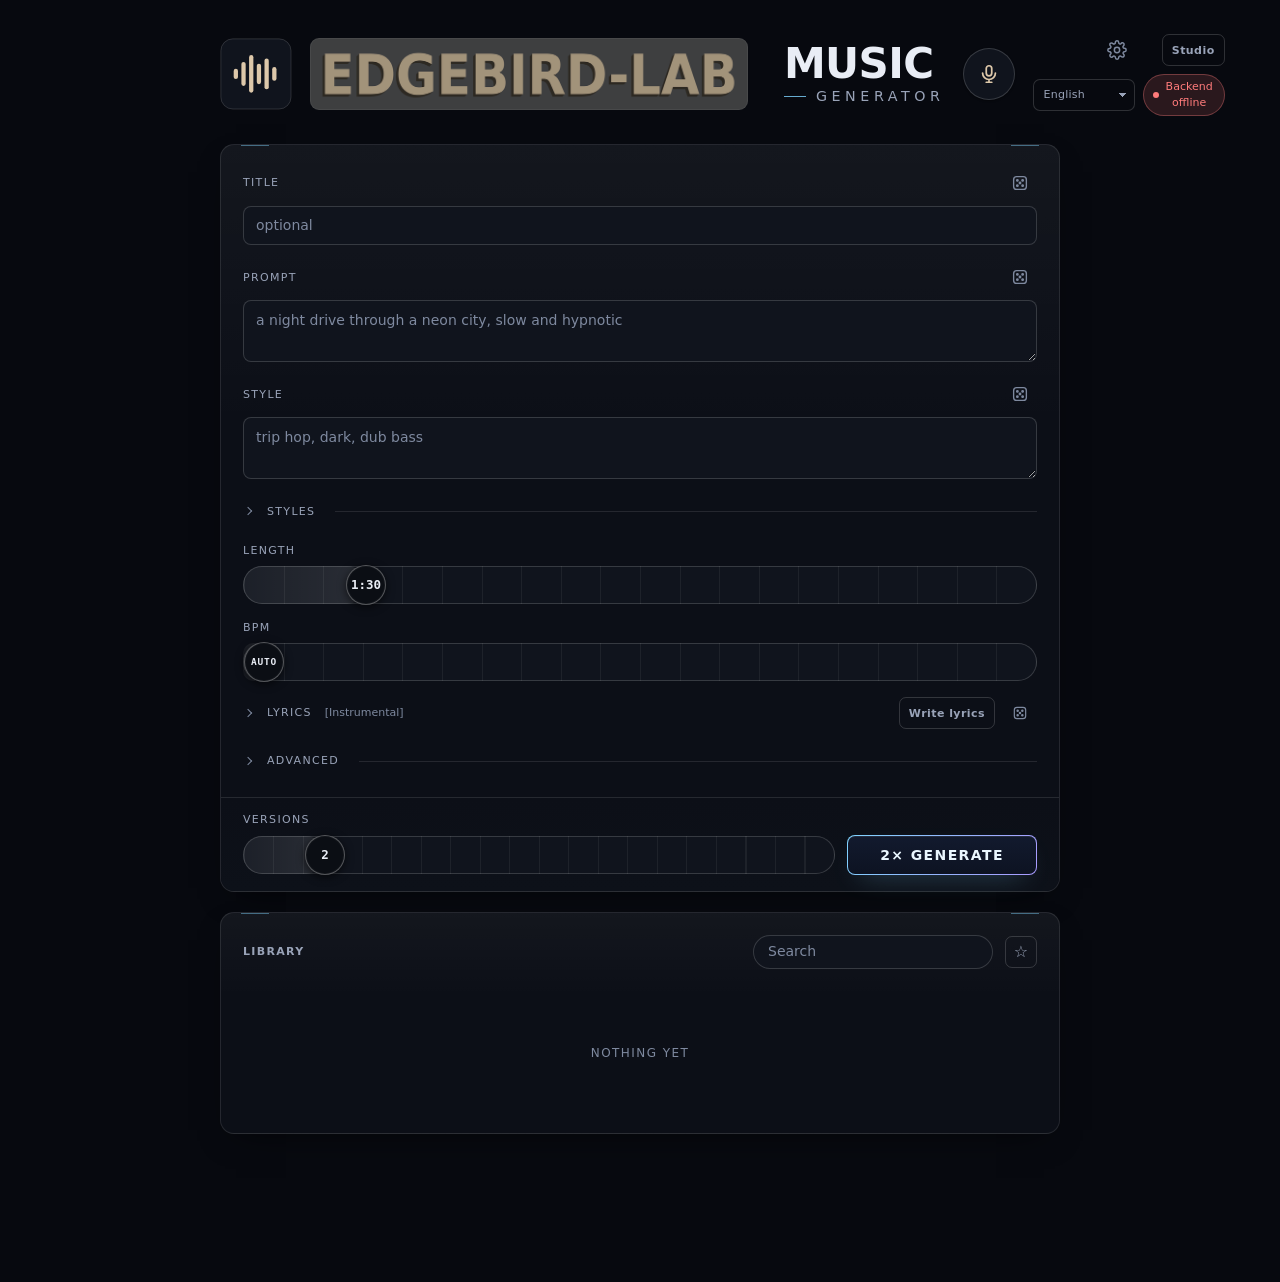
==== commit 6f318795: "Meine Stimme beim Erzeugen: Gesang automatisch in die eigene Stimme umwandeln, Oktave automatisch, a" ====
--- a/static/index.html
+++ b/static/index.html
@@ -103,6 +103,13 @@
             <option value="ja" data-i18n="ja">Japanisch</option><option value="ko" data-i18n="ko">Koreanisch</option><option value="zh" data-i18n="zh">Chinesisch</option><option value="ru" data-i18n="ru">Russisch</option>
           </select>
           <span id="voiceChip" class="chip on voice-chip" hidden title="Neue Songs übernehmen diese Stimme, bis du sie entfernst." data-i18n-title="voice_tip"><span id="voiceName"></span><button type="button" id="voiceClear" aria-label="Stimme entfernen" title="Stimme entfernen" data-i18n-aria="voice_clear" data-i18n-title="voice_clear">×</button></span></div>
+        <div class="field lang vc-field" id="vcField" hidden>
+          <span class="lbl" title="Nach dem Erzeugen wird der Gesang abgetrennt, in deine Stimme umgewandelt und wieder abgemischt. Das Original bleibt als eigene Version in der Bibliothek." data-i18n-title="vc_gen_tip" data-i18n="vm_title">Meine Stimme</span>
+          <select name="vc_model" aria-label="Meine Stimme" data-i18n-aria="vm_title"></select>
+          <select name="vc_pitch" aria-label="Tonhöhe" data-i18n-aria="vm_pitch" title="Tonhöhe in Halbtönen. Auto vergleicht den erzeugten Gesang mit deinen Aufnahmen und wählt die Oktave." data-i18n-title="vc_pitch_tip">
+            <option value="auto" data-i18n="vc_auto">Auto</option><option value="0">0</option><option value="-12">−12</option><option value="12">+12</option>
+          </select>
+        </div>
         <textarea name="lyrics" rows="7" placeholder="[verse]&#10;…&#10;&#10;[chorus]&#10;…"></textarea>
         <div class="chips" id="sectionChips"></div>
       </details>
--- a/static/style.css
+++ b/static/style.css
@@ -1,76 +1,97 @@
-/* Design nach YT SHORT CREATOR/DESIGN.md
-   Gold = läuft/erledigt · Blau = Klick/Fokus · Rot = Fehler */
+/* EdgeBird-Lab Music Generator · Design „Konsole“
+   Tiefschwarz-blaue Flächen, Tiefe durch Helligkeitsstufen und Haarlinien statt Farbflächen. Ein kühler Akzent (Eis-Cyan) für
+   Hauptknopf, Fokus und Pegel; Gold bleibt die Farbe für „läuft / fertig / ausgewählt“, Rot für Fehler. Zahlen und Zeiten in Monospace.
+   Entstanden aus drei Design-Reviews (Neon Glass, Pro Audio Instrument, Sci-fi Minimal), zusammengeführt zu einem System.
+   Hinweis: --panel, --border, --muted, --accent, --accent2 liest das Studio als Canvas-Farben (getComputedStyle): immer feste Werte. */
 :root {
-  --bg: #0c0e12; --panel: #1a1d24; --border: #2a2e38; --text: #eef0f4; --muted: #8a90a0;
-  --accent: #6d8cff; --accent2: #d1a75c; --error: #ff6b6b;
-  --gold-tint: rgba(209, 167, 92, .08); --gold-tint2: rgba(209, 167, 92, .1);
-  --logo-text: #ddc8aa;
+  --bg: #07090f; --surface: #0c0f17; --surface-2: #10141d; --surface-3: #161b26;
+  --line-faint: rgba(255, 255, 255, .06); --line: rgba(255, 255, 255, .10); --line-strong: rgba(255, 255, 255, .16); --line-hover: rgba(255, 255, 255, .30);
+  --text: #e9edf5; --text-2: #99a3b8; --text-3: #7e899f;
+  --accent: #7fd4ff; --accent-a12: rgba(127, 212, 255, .12); --accent-a22: rgba(127, 212, 255, .22); --accent-a45: rgba(127, 212, 255, .45);
+  --violet: #b48cff; --violet-a12: rgba(180, 140, 255, .12);
+  --warm: #e0b56b; --warm-text: #f0dcba; --warm-a08: rgba(224, 181, 107, .08); --warm-a16: rgba(224, 181, 107, .16); --warm-a40: rgba(224, 181, 107, .40);
+  --error: #ff7b7b; --error-a14: rgba(255, 123, 123, .14); --error-a50: rgba(255, 123, 123, .5);
+  --ok: #5fd99a;
+  --r-xs: 4px; --r-sm: 7px; --r-md: 10px; --r-lg: 14px;
+  --shadow-sm: 0 1px 2px rgba(0, 0, 0, .4); --shadow-md: 0 12px 32px -16px rgba(0, 0, 0, .7); --shadow-lg: 0 32px 80px -32px rgba(0, 0, 0, .85);
+  --glow-accent: 0 0 0 4px var(--accent-a12), 0 0 24px -6px var(--accent-a45);
+  --glow-warm: 0 0 0 3px var(--warm-a16), 0 0 18px -4px var(--warm-a40);
+  --font-sans: "Inter", "SF Pro Text", "Segoe UI Variable Text", "Segoe UI", system-ui, -apple-system, "Noto Sans", "Helvetica Neue", sans-serif;
+  --font-mono: "JetBrains Mono", "SF Mono", "Cascadia Mono", Menlo, ui-monospace, "DejaVu Sans Mono", monospace;
+  --track-label: .12em; --track-wide: .32em;
+  --t-fast: 120ms; --t-base: 180ms; --t-slow: 320ms; --ease: cubic-bezier(.2, .7, .2, 1); --ease-out: cubic-bezier(.16, 1, .3, 1);
+  /* Canvas und Wavesurfer lesen diese Namen: feste Farbwerte, kein var() */
+  --panel: #0c0f17; --border: #2a2f3b; --muted: #99a3b8; --accent2: #e0b56b;
+  --gold-tint: rgba(224, 181, 107, .08); --gold-tint2: rgba(224, 181, 107, .16); --logo-text: #ddc8aa; --brand: rgba(255, 255, 255, .08);
+  --slider-h: 38px; --knob: 40px; --tx-w: min(640px, 46vw);
   color-scheme: dark;
 }
+:root:lang(ja), :root:lang(zh) { --track-label: 0; --track-wide: .1em; }   /* keine Sperrung bei CJK-Schrift */
 [hidden] { display: none !important; }
 /* nur für Screenreader sichtbar */
 .sr-only { position: absolute !important; width: 1px; height: 1px; padding: 0; margin: -1px; overflow: hidden; clip: rect(0 0 0 0); white-space: nowrap; border: 0; }
 * { box-sizing: border-box; }
-html { background: var(--bg); }
+html { background: var(--bg); scrollbar-color: rgba(255, 255, 255, .14) transparent; scrollbar-width: thin; }
 body {
-  margin: 0; background: var(--bg); color: var(--text); font-size: 14px; line-height: 1.4;
-  font-family: -apple-system, BlinkMacSystemFont, "Segoe UI", sans-serif;
+  margin: 0; background: var(--bg); color: var(--text); font-size: 14px; line-height: 1.45;
+  font-family: var(--font-sans); -webkit-font-smoothing: antialiased;
   padding-bottom: 120px;
 }
+/* Hintergrund: ein Hauch Licht von oben, Vignette, feines Raster, eine Konsolenkante */
 .glow {
   position: fixed; inset: 0; z-index: -1; pointer-events: none;
   background:
-    radial-gradient(60vw 50vh at 0% 0%, rgba(109, 140, 255, .16), transparent 70%),
-    radial-gradient(55vw 45vh at 100% 0%, rgba(209, 167, 92, .10), transparent 70%);
-}
-.wrap { max-width: 880px; margin: 0 auto; padding: 24px 16px; display: flex; flex-direction: column; gap: 16px; }
-
-/* Kopfzeile: Logo · Wortmarke · Trennlinie · zweizeiliger Titel · rechts Aktionen
-   Alles skaliert über --h, damit es auch bei schmalen Fenstern in eine Zeile passt. */
-.top { --h: 84px; display: flex; align-items: center; gap: 16px; }
-.top { --lh: calc(var(--h) * .82 + 3px); }   /* Logo und Wortmarke so hoch wie der Titelblock */
+    radial-gradient(70vw 42vh at 50% -8%, rgba(127, 212, 255, .075), transparent 70%),
+    radial-gradient(120vw 90vh at 50% 60%, transparent 55%, rgba(0, 0, 0, .45) 100%),
+    var(--bg);
+}
+.glow::before { content: ""; position: absolute; inset: 0;
+  background: linear-gradient(rgba(255, 255, 255, .028) 1px, transparent 1px) 0 0 / 48px 48px, linear-gradient(90deg, rgba(255, 255, 255, .028) 1px, transparent 1px) 0 0 / 48px 48px;
+  -webkit-mask-image: radial-gradient(90vw 90vh at 50% 0%, #000 10%, transparent 100%); mask-image: radial-gradient(90vw 90vh at 50% 0%, #000 10%, transparent 100%); }
+.glow::after { content: ""; position: absolute; top: 0; left: 8vw; right: 8vw; height: 1px; background: linear-gradient(90deg, transparent, var(--accent-a45) 50%, transparent); }
+.wrap { max-width: 880px; margin: 0 auto; padding: 28px 20px; display: flex; flex-direction: column; gap: 20px; }
+
+/* Kopfzeile: Logo · Wortmarke · Trennlinie · Titel · rechts Aktionen. Alles skaliert über --h. */
+.top { --h: 84px; display: flex; align-items: center; gap: 18px; padding: 4px 0 8px; }
+.top { --lh: calc(var(--h) * .82 + 3px); }
 .logo { width: var(--lh); height: var(--lh); flex: none; display: block; }
-
-/* Logo = geheime Dropzone: unauffällig, erst bei Hover/Drag/Aktivität sichtbar */
-.logo-wrap { position: relative; flex: none; cursor: pointer; border-radius: 14px; }
+.logo > rect:first-of-type { fill: var(--surface-2); stroke: var(--line-strong); }   /* CSS schlägt das graue Verlaufsattribut im SVG */
+/* Logo = Dropzone: unauffällig, erst bei Hover/Drag/Aktivität sichtbar */
+.logo-wrap { position: relative; flex: none; cursor: pointer; border-radius: 16px; }
 .logo-wrap:hover .logo, .logo-wrap:focus-visible .logo { filter: brightness(1.15); }
 .logo-wrap:focus-visible { outline: 2px solid var(--accent); outline-offset: 2px; }
 .logo-wrap.drag .logo { filter: brightness(1.25); }
-.logo-wrap::after {   /* Ring, der bei Hover/Drag/Aktivität um das Logo erscheint */
-  content: ""; position: absolute; inset: -4px; border-radius: 17px; border: 2px solid var(--border);
-  opacity: 0; transition: opacity .15s, border-color .15s; pointer-events: none;
-}
-.logo-wrap:hover::after, .logo-wrap:focus-visible::after { opacity: 1; border-color: var(--muted); }
-.logo-wrap.drag::after { opacity: 1; border-color: var(--accent); }
-.logo-wrap.busy::after { opacity: 1; border-color: var(--accent2); animation: pulse 1.1s ease-in-out infinite; }
-.logo-wrap.ok::after { opacity: 1; border-color: var(--accent2); }
+.logo-wrap::after {
+  content: ""; position: absolute; inset: -5px; border-radius: 19px; border: 1px solid var(--line-strong);
+  opacity: 0; transition: opacity var(--t-base), border-color var(--t-base); pointer-events: none;
+}
+.logo-wrap:hover::after, .logo-wrap:focus-visible::after { opacity: 1; border-color: var(--line-hover); }
+.logo-wrap.drag::after { opacity: 1; border-color: var(--accent); box-shadow: var(--glow-accent); }
+.logo-wrap.busy::after { opacity: 1; border-color: var(--warm); animation: breathe 2.4s ease-in-out infinite; }
+.logo-wrap.ok::after { opacity: 1; border-color: var(--warm); }
 .logo-wrap.err::after { opacity: 1; border-color: var(--error); }
-@keyframes pulse { 50% { opacity: .4; } }
-@media (prefers-reduced-motion: reduce) { .logo-wrap.busy::after { animation: none; } }
 .dz-bubble { position: absolute; top: calc(100% + 10px); left: 0; z-index: 5; max-width: 260px;
-  background: var(--panel); border: 1px solid var(--border); border-radius: 8px; padding: 7px 11px;
-  font-size: 12px; line-height: 1.4; color: var(--muted); box-shadow: 0 6px 20px rgba(0, 0, 0, .4);
-  opacity: 0; transform: translateY(-4px); pointer-events: none; transition: opacity .15s, transform .15s; }
+  background: var(--surface-3); border: 1px solid var(--line-strong); border-radius: var(--r-md); padding: 7px 11px;
+  font-size: 12px; line-height: 1.4; color: var(--text-2); box-shadow: var(--shadow-md);
+  opacity: 0; transform: translateY(-4px); pointer-events: none; transition: opacity var(--t-base), transform var(--t-base); }
 .dz-bubble.show { opacity: 1; transform: translateY(0); }
-.logo-wrap.busy .dz-bubble { color: var(--accent2); border-color: var(--accent2); }
-.logo-wrap.ok .dz-bubble { color: var(--accent2); border-color: var(--accent2); }
-.logo-wrap.err .dz-bubble { color: var(--error); border-color: var(--error); }
-.brand-link { flex: none; display: block; border-radius: 10px; cursor: pointer; }
-.brand-link:hover .brand { filter: brightness(1.15); }
+.logo-wrap.busy .dz-bubble, .logo-wrap.ok .dz-bubble { color: var(--warm); border-color: var(--warm-a40); }
+.logo-wrap.err .dz-bubble { color: var(--error); border-color: var(--error-a50); }
+.brand-link { flex: none; display: block; border-radius: 9px; cursor: pointer; }
+.brand-link:hover .brand { opacity: 1; }
 .brand-link:focus-visible { outline: 2px solid var(--accent); outline-offset: 2px; }
-.brand { height: var(--lh); width: auto; flex: none; border-radius: 10px; border: 1px solid var(--border); display: block; }
-.divider { width: 1px; align-self: stretch; background: var(--border); }
-.title { margin: 0; display: flex; flex-direction: column; justify-content: center; gap: 3px;
-  color: var(--muted); font-weight: 600; line-height: 1; }
-.title span:first-child { font-size: calc(var(--h) * .524); letter-spacing: .123em; }
-.title span:last-child { font-size: calc(var(--h) * .298); letter-spacing: .065em; }
-/* Aufnahmeknopf (Mikrofon-Ring): gedrückt halten = aufnehmen. Dunkler Kreis mit Mikrofon in der Farbe der Wortmarke;
-   beim Aufnehmen wird er rot, außen füllt sich ein Ring bis 30 s, in der Mitte zählt die Sekunde. */
+.brand { height: var(--lh); width: auto; flex: none; border-radius: 9px; border: 0; outline: 1px solid var(--line-faint); outline-offset: -1px; opacity: .92; display: block; transition: opacity var(--t-base); }
+.divider { width: 1px; align-self: stretch; background: linear-gradient(180deg, transparent, var(--line-strong) 30% 70%, transparent); }
+.title { margin: 0; display: flex; flex-direction: column; justify-content: center; gap: 6px; color: var(--text); font-weight: 700; line-height: .95; }
+.title span:first-child { font-size: calc(var(--h) * .5); letter-spacing: -.015em; }
+.title span:last-child { font-size: calc(var(--h) * .17); font-weight: 500; letter-spacing: var(--track-wide); color: var(--text-2); display: flex; align-items: center; gap: 10px; }
+.title span:last-child::before { content: ""; width: 22px; height: 1px; background: var(--accent); opacity: .8; }
+/* Aufnahmeknopf (Mikrofon-Ring): gedrückt halten = aufnehmen; Ring füllt sich bis 30 s, die Sekunde zählt in der Mitte */
 .rec { --p: 0; flex: none; width: 52px; height: 52px; border-radius: 50%; padding: 0; cursor: pointer; position: relative;
-  background: var(--panel); border: 1px solid var(--border); color: var(--logo-text); display: grid; place-items: center;
+  background: var(--surface-2); border: 1px solid var(--line-strong); color: var(--logo-text); display: grid; place-items: center; box-shadow: var(--shadow-sm);
   touch-action: none; -webkit-user-select: none; user-select: none; -webkit-touch-callout: none;
-  transition: transform .1s, border-color .15s, color .15s, background .15s; }
-.rec:hover { border-color: var(--muted); color: #fff; }
+  transition: transform .1s, border-color var(--t-base), color var(--t-base), background var(--t-base); }
+.rec:hover { border-color: var(--line-hover); color: #fff; }
 .rec:focus-visible { outline: 2px solid var(--accent); outline-offset: 4px; }
 .rec::before {   /* Fortschrittsring */
   content: ""; position: absolute; inset: -6px; border-radius: 50%; opacity: 0; transition: opacity .2s;
@@ -78,268 +99,311 @@
   -webkit-mask: radial-gradient(farthest-side, transparent calc(100% - 3px), #000 calc(100% - 2px));
   mask: radial-gradient(farthest-side, transparent calc(100% - 3px), #000 calc(100% - 2px)); }
 .rec-mic { width: 22px; height: 22px; }
-.rec-time { display: none; font-weight: 700; font-size: 15px; color: #ff6b6b; font-variant-numeric: tabular-nums; }
-.rec.on { transform: scale(.94); border-color: #ff5252; background: #2a1517; }
+.rec-time { display: none; font-weight: 600; font-size: 15px; color: #ff6b6b; font-family: var(--font-mono); font-variant-numeric: tabular-nums; }
+.rec.on { transform: scale(.94); border-color: #ff5252; background: #2a1216; }
 .rec.on::before { opacity: 1; }
 .rec.on .rec-mic { display: none; }
 .rec.on .rec-time { display: block; }
-.rec.busy { cursor: progress; color: var(--muted); }
+.rec.busy { cursor: progress; color: var(--text-2); }
 @media (max-width: 700px) { .rec { width: 44px; height: 44px; } .rec-mic { width: 19px; height: 19px; } }
-.top-right { margin-left: auto; display: flex; flex-direction: column; align-items: flex-end; gap: 8px; }
+/* rechts oben: Zahnrad · Studio in der ersten Reihe, Sprache · Status in der zweiten */
+.top-right { margin-left: auto; display: grid; grid-template-columns: auto auto; justify-items: end; align-items: center; gap: 6px 8px; }
 .top-right .gear { order: 1; } .top-right > a { order: 2; } .top-right .langsw { order: 3; } .top-right #status { order: 4; }
 @media (max-width: 900px) { .top { --h: 64px; gap: 12px; } }
 @media (max-width: 700px) { .top { --h: 48px; gap: 10px; flex-wrap: wrap; } }
 
-.card { background: var(--panel); border: 1px solid var(--border); border-radius: 10px; padding: 18px; min-width: 0; }
-.col-title { margin: 0; font-size: 12px; font-weight: 600; color: var(--muted); letter-spacing: .06em; text-transform: uppercase; }
+/* Karten: zwei Stufen heller als die Seite, oben ein Hauch Licht und zwei Akzentkerben wie ein Konsolenpanel */
+.card { position: relative; background: linear-gradient(180deg, rgba(255, 255, 255, .03), transparent 38%), var(--surface);
+  border: 1px solid var(--line); border-radius: var(--r-lg); padding: 22px; min-width: 0; box-shadow: var(--shadow-md); }
+.card::before, .card::after { content: ""; position: absolute; top: 0; width: 28px; height: 1px; background: var(--accent-a45); pointer-events: none; }
+.card::before { left: 20px; } .card::after { right: 20px; }
+.col-title { margin: 0; font-size: 11px; font-weight: 600; color: var(--text-2); letter-spacing: var(--track-label); text-transform: uppercase; }
 
 /* Formular */
-.field { display: flex; flex-direction: column; gap: 6px; margin-bottom: 14px; }
-.lbl { font-size: 12px; font-weight: 600; color: var(--muted); letter-spacing: .06em; text-transform: uppercase; }
+.field { display: flex; flex-direction: column; gap: 7px; margin-bottom: 16px; }
+.lbl { font-size: 11px; font-weight: 500; color: var(--text-2); letter-spacing: var(--track-label); text-transform: uppercase; }
 .lbl[title] { cursor: help; }
 input, textarea, select {
-  font: inherit; color: var(--text); background: var(--bg);
-  border: 1px solid var(--border); border-radius: 6px; padding: 8px 10px; width: 100%;
-}
-textarea { resize: vertical; line-height: 1.45; }
-textarea[name=lyrics] { font-family: ui-monospace, Menlo, monospace; font-size: 13px; }
-input::placeholder, textarea::placeholder { color: #7f8596; }
-input:hover, textarea:hover, select:hover { border-color: #3a4050; }
-input:focus, textarea:focus, select:focus { outline: none; border-color: var(--accent); }
+  font: inherit; color: var(--text); background: var(--surface-2);
+  border: 1px solid var(--line-strong); border-radius: 8px; padding: 9px 12px; width: 100%; line-height: 1.4;
+  transition: border-color var(--t-fast) var(--ease), box-shadow var(--t-base) var(--ease);
+}
+textarea { resize: vertical; line-height: 1.5; }
+textarea[name=lyrics] { font-family: var(--font-mono); font-size: 12.5px; line-height: 1.6; }
+input[type=number] { font-family: var(--font-mono); font-variant-numeric: tabular-nums; }
+input::placeholder, textarea::placeholder { color: var(--text-3); }
+input:hover, textarea:hover, select:hover { border-color: var(--line-hover); }
+input:focus, textarea:focus, select:focus { outline: none; border-color: var(--accent); box-shadow: 0 0 0 3px var(--accent-a12); }
 input[type=checkbox] { width: auto; accent-color: var(--accent); margin: 0; }
-/* Bubble-Slider: Pille mit Füllung in der Markenfarbe, Wert wandert im Knopf mit */
-:root { --brand: #b09f84; --slider-h: 44px; --knob: 46px; }
-.slider { position: relative; height: var(--slider-h); border-radius: 999px; background: var(--bg); border: 1px solid var(--border); }
-.slider .fill { position: absolute; left: -1px; top: -1px; bottom: -1px; border-radius: 999px; background: var(--brand);
+select:not([multiple]):not(.langsw) { appearance: none; -webkit-appearance: none; padding-right: 30px; background-repeat: no-repeat; background-size: 5px 5px;
+  background-image: linear-gradient(45deg, transparent 50%, var(--text-2) 50%), linear-gradient(135deg, var(--text-2) 50%, transparent 50%);
+  background-position: right 15px center, right 10px center; }
+option { background: var(--surface-2); color: var(--text); }
+/* Bubble-Slider: Schiene mit feinen Skalenstrichen, der Wert wandert im Knopf mit (JS setzt --p) */
+.slider { position: relative; height: var(--slider-h); border-radius: 999px; background: var(--surface-2); border: 1px solid var(--line-strong);
+  background-image: repeating-linear-gradient(90deg, var(--line-faint) 0 1px, transparent 1px 5%); }
+.slider .fill { position: absolute; left: -1px; top: -1px; bottom: -1px; border-radius: 999px; background: linear-gradient(90deg, rgba(255, 255, 255, .05), rgba(255, 255, 255, .11));
   width: calc((100% - var(--knob)) * var(--p, 0) + var(--knob) / 2 + 1px); }
 .slider .knob { position: absolute; top: 50%; width: var(--knob); height: var(--knob); margin-top: calc(var(--knob) / -2);
-  left: calc((100% - var(--knob)) * var(--p, 0)); border-radius: 50%; background: #111214; border: 2px solid var(--brand);
-  display: grid; place-items: center; color: #fff; font-weight: 700; font-size: 13px; font-variant-numeric: tabular-nums;
-  pointer-events: none; box-shadow: 0 1px 4px rgba(0, 0, 0, .5); }
+  left: calc((100% - var(--knob)) * var(--p, 0)); border-radius: 50%; background: #0b0e14; border: 1px solid var(--line-hover);
+  display: grid; place-items: center; color: var(--text); font-weight: 600; font-size: 12.5px; font-family: var(--font-mono); font-variant-numeric: tabular-nums;
+  pointer-events: none; box-shadow: 0 2px 8px rgba(0, 0, 0, .6), inset 0 0 0 1px rgba(255, 255, 255, .03);
+  transition: border-color var(--t-fast) var(--ease), box-shadow var(--t-base) var(--ease); }
 .field.adv { margin-top: 14px; }
 .genrow { display: flex; gap: 12px; align-items: center; }
 .genrow .slider { flex: 1; min-width: 0; }
 .genrow .aktion.big { height: var(--slider-h); padding: 0 1.6rem; flex: none; }
-.slider .knob span.small { font-size: 10px; letter-spacing: .04em; }
+.slider .knob span.small { font-size: 9.5px; letter-spacing: .08em; }
 .slider input[type=range] { position: absolute; inset: 0; width: 100%; height: 100%; margin: 0; opacity: 0; cursor: grab; }
 .slider input[type=range]:active { cursor: grabbing; }
-.slider:focus-within .knob { border-color: var(--accent); }
+.slider:hover .knob { border-color: rgba(255, 255, 255, .45); }
+.slider:focus-within .knob, .slider:has(input:active) .knob { border-color: var(--accent); box-shadow: var(--glow-accent), 0 2px 8px rgba(0, 0, 0, .6); }
 input[type=range] { padding: 0; border: 0; background: none; accent-color: var(--accent); }
-.check { display: inline-flex; align-items: center; gap: 7px; font-size: 12px; font-weight: 600; letter-spacing: .06em;
-  text-transform: uppercase; color: var(--muted); cursor: pointer; }
+.check { display: inline-flex; align-items: center; gap: 8px; font-size: 12.5px; font-weight: 500; color: var(--text-2); cursor: pointer; }
 .check:hover { color: var(--text); }
 .toggles { display: flex; gap: 20px; flex-wrap: wrap; align-items: center; margin: 2px 0 16px; }
 select.mini { width: auto; padding: 3px 6px; font-size: 12px; text-transform: none; letter-spacing: 0; }
 .lblrow { display: flex; align-items: center; justify-content: space-between; }
-.dice { background: transparent; color: var(--muted); border: 1px solid var(--border); border-radius: 6px; width: 34px; height: 30px; padding: 0; display: grid; place-items: center; }
-.dice:hover { color: var(--accent); border-color: var(--accent); }
+.dice { background: transparent; color: var(--text-3); border: 1px solid transparent; border-radius: var(--r-sm); width: 34px; height: 32px; padding: 0; display: grid; place-items: center; }
+.dice:hover { color: var(--accent); border-color: var(--line-strong); background: var(--surface-2); }
 .dice:disabled { opacity: .5; cursor: not-allowed; }
-.dice:disabled:hover { color: var(--muted); border-color: var(--border); }
+.dice:disabled:hover { color: var(--text-3); border-color: transparent; background: transparent; }
 .dice.roll svg { animation: roll .35s ease; }
 @keyframes roll { from { transform: rotate(0); } to { transform: rotate(180deg); } }
-@media (prefers-reduced-motion: reduce) { .dice.roll svg { animation: none; } }
 textarea.dim { opacity: .5; cursor: pointer; }
-textarea.auto::placeholder { color: var(--accent2); }
+textarea.auto::placeholder { color: var(--warm); }
 details > textarea { margin-top: 10px; }
 details > .chips { margin: 10px 0 0; }
-.sumhint { margin-left: 8px; text-transform: none; letter-spacing: 0; font-weight: 400; color: var(--muted); }
-.download.fmt { font-size: 11px; font-weight: 600; letter-spacing: .06em; padding: 4px 10px; }
+.sumhint { margin-left: 8px; text-transform: none; letter-spacing: 0; font-weight: 400; color: var(--text-3); }
+.download.fmt { font-family: var(--font-mono); font-size: 10.5px; font-weight: 600; letter-spacing: .08em; padding: 0 8px; }
 .grid { display: grid; grid-template-columns: repeat(auto-fill, minmax(180px, 1fr)); gap: 0 12px; margin-top: 12px; }
-details { margin-bottom: 14px; }
-summary { display: flex; align-items: center; justify-content: space-between; gap: 8px; cursor: pointer; font-size: 12px; font-weight: 600; letter-spacing: .06em; text-transform: uppercase; color: var(--muted); }
-summary:hover { color: var(--accent); }
+details { margin-bottom: 16px; }
+summary { display: flex; align-items: center; gap: 8px; cursor: pointer; min-height: 32px; font-size: 11px; font-weight: 500; letter-spacing: var(--track-label); text-transform: uppercase; color: var(--text-2); }
+summary:hover, details[open] > summary { color: var(--text); }
 summary { list-style: none; justify-content: flex-start; }
 summary::-webkit-details-marker { display: none; }
-summary::before { content: ""; flex: none; width: 6px; height: 6px; margin: 0 6px 2px 2px;
-  border-right: 2px solid currentColor; border-bottom: 2px solid currentColor;
-  transform: rotate(-45deg); transition: transform .15s; }
+summary::before { content: ""; flex: none; width: 5px; height: 5px; margin: 0 8px 1px 2px; color: var(--text-3);
+  border-right: 1.5px solid currentColor; border-bottom: 1.5px solid currentColor;
+  transform: rotate(-45deg); transition: transform var(--t-base) var(--ease); }
+summary:hover::before, details[open] > summary::before { color: var(--accent); }
 details[open] > summary::before { transform: rotate(45deg); margin-bottom: 4px; }
-@media (prefers-reduced-motion: reduce) { summary::before { transition: none; } }
 summary > :first-child:not(:only-child) { margin-right: auto; }
+summary:not(:has(.dice-wrap))::after { content: ""; flex: 1; height: 1px; margin-left: 12px; background: var(--line); }   /* STILE ———— */
+summary:focus-visible { outline: 2px solid var(--accent); outline-offset: 3px; border-radius: var(--r-xs); }
+details[open] > :not(summary) { animation: reveal var(--t-base) var(--ease); }
 .dice-wrap { display: flex; align-items: center; gap: 8px; margin-left: auto; }
 .submit { display: flex; gap: 10px; align-items: flex-end; justify-content: flex-end; }
 .submit .variants { margin: 0 auto 0 0; width: 110px; display: flex; flex-direction: column; gap: 6px; }
 
-/* Chips = Sekundär */
-.chips { display: flex; flex-wrap: wrap; gap: 6px; margin: -6px 0 14px; }
-.chip { font-size: 12px; padding: 6px 10px; border-radius: 6px; border: 1px solid var(--border); color: var(--muted); cursor: pointer; user-select: none; }
-.chip:hover { border-color: var(--accent); color: var(--accent); }
-
-/* Knöpfe */
+/* Chips: eine Auswahlfarbe überall (warm), 32 px hoch */
+.chips { display: flex; flex-wrap: wrap; gap: 6px; margin: -4px 0 14px; }
+.chip { display: inline-flex; align-items: center; gap: 6px; min-height: 32px; padding: 0 11px; font-size: 12px; line-height: 1; border-radius: var(--r-sm);
+  border: 1px solid var(--line-strong); background: rgba(255, 255, 255, .02); color: var(--text-2); cursor: pointer; user-select: none; }
+.chip:hover { border-color: var(--line-hover); color: var(--text); background: rgba(255, 255, 255, .04); }
+
+/* Knöpfe: drei Stufen. Hauptknopf (Cyan-Glas mit Verlaufsrahmen), .aktion (dunkel, massiv), .sek (Haarlinie) */
 button { font: inherit; cursor: pointer; }
 .aktion {
-  background: linear-gradient(180deg, #434445, #2b2c2c); color: var(--logo-text);
-  border: 1px solid var(--border); border-radius: 6px; text-shadow: 0 1px 2px rgba(0, 0, 0, .65);
-  padding: .55rem .9rem; font-weight: 600; letter-spacing: .06em; font-size: 12px;
-}
-.aktion:hover { border-color: var(--accent); }
-.aktion:active { background: linear-gradient(180deg, #2b2c2c, #3a3b3c); }
-.aktion.big { padding: .7rem 1.4rem; font-size: 13px; }
-/* Generieren: sichtbare Rückmeldung beim Auslösen – schrumpft kurz, federt zurück, goldener Puls */
-#genBtn { transition: transform .08s ease-out; }
-#genBtn:active { transform: scale(.92); }
-#genBtn.fired { animation: genfire .45s ease-out; }
-@keyframes genfire {
-  0% { transform: scale(1); }
-  30% { transform: scale(.88); box-shadow: 0 0 0 0 rgba(209, 167, 92, .55); }
-  70% { transform: scale(1.04); }
-  100% { transform: scale(1); box-shadow: 0 0 0 14px rgba(209, 167, 92, 0); }
-}
-@media (prefers-reduced-motion: reduce) { #genBtn.fired { animation: none; } #genBtn:active { transform: none; } }
-.aktion.round { width: 44px; height: 44px; padding: 0; border-radius: 50%; font-size: 14px; flex: none; letter-spacing: 0; }
-.gear { background: transparent; color: var(--muted); border: 1px solid transparent; border-radius: 6px; width: 40px; height: 40px; padding: 0; display: grid; place-items: center; }
-.gear:hover { color: var(--accent); border-color: var(--border); }
-.sek { display: inline-block; text-decoration: none; line-height: normal; font-family: inherit; background: transparent; color: var(--text); border: 1px solid var(--border); border-radius: 6px; padding: .5rem .8rem; font-size: 12px; }
-.sek:hover { border-color: var(--accent); color: var(--accent); }
-.sek.on { color: var(--accent2); border-color: var(--accent2); }
-.download { background: transparent; color: var(--accent2); border: 1px solid var(--accent2); border-radius: 8px; }
-.download:hover { background: var(--gold-tint2); }
-.icon { padding: 4px 8px; font-size: 14px; line-height: 1; min-width: 38px; height: 36px; display: inline-grid; place-items: center; text-decoration: none; }
-
-/* Meldekasten */
-.box { border: 1px solid var(--border); border-radius: 8px; padding: 8px 12px; text-align: center;
-  text-transform: uppercase; letter-spacing: .06em; font-size: .78rem; color: var(--muted); }
-.box.small { padding: 5px 10px; font-size: .75rem; }
-.box.done { border-color: var(--accent2); color: var(--accent2); background: var(--gold-tint); }
-.box.err { border-color: var(--error); color: var(--error); }
+  background: var(--surface-3); color: var(--text); border: 1px solid var(--line-strong); border-radius: 8px; text-shadow: none;
+  padding: 0 14px; min-height: 36px; font-weight: 600; letter-spacing: .08em; font-size: 12px;
+}
+.aktion:hover { border-color: var(--line-hover); background: #1b2130; }
+.aktion:active { background: var(--surface-2); }
+.aktion.big { min-height: 40px; padding: 0 20px; font-size: 13px; }
+.aktion.round { width: 40px; height: 40px; padding: 0; border-radius: 50%; font-size: 13px; flex: none; letter-spacing: 0;
+  background: var(--accent-a12); color: var(--accent); border-color: rgba(127, 212, 255, .3); }
+.aktion.round:hover { background: var(--accent-a22); border-color: var(--accent); }
+/* Hauptknopf: dunkler Kern, Rahmen als Verlauf Cyan → Violett (padding-box / border-box) */
+.genbar .aktion.big, .tx-go .aktion, #txApply, .st-top .aktion:last-child, #saveBtn, #updApply, #stTakeGo, #stVmTrain, #stConvertGo {
+  color: #eaf7ff; border: 1px solid transparent; letter-spacing: .1em;
+  background: linear-gradient(180deg, #121a2e, #0d1322) padding-box, linear-gradient(120deg, var(--accent), var(--violet) 45%, #ff6ad5 75%, var(--accent)) border-box;
+  background-size: 100% 100%, 300% 100%; background-position: 0 0, 0 0;
+  box-shadow: inset 0 1px 0 rgba(255, 255, 255, .08), 0 10px 28px -14px var(--accent-a45);
+  transition: background-position var(--t-slow) var(--ease-out), box-shadow var(--t-base) var(--ease), transform var(--t-fast) var(--ease-out); }
+.genbar .aktion.big:hover, .tx-go .aktion:hover, #txApply:hover, .st-top .aktion:last-child:hover, #saveBtn:hover, #updApply:hover, #stTakeGo:hover, #stVmTrain:hover, #stConvertGo:hover {
+  background-position: 0 0, 100% 0; box-shadow: inset 0 1px 0 rgba(255, 255, 255, .1), 0 0 0 1px var(--accent-a22), 0 0 26px -4px var(--accent-a45); }
+/* Generieren: Verlaufsrahmen wandert langsam; Klick = Druck und auslaufende Welle. Pausiert, solange ein Dialog offen oder der Knopf gesperrt ist. */
+#genBtn { animation: ringshift 9s linear infinite; }
+#genBtn:active { transform: scale(.985); }
+#genBtn.fired { animation: genfire .55s var(--ease-out), ringshift 9s linear infinite; }
+#genBtn:disabled, body:has(dialog[open]) #genBtn { animation-play-state: paused; }
+#genBtn:disabled { opacity: .7; cursor: progress; }
+@keyframes ringshift { to { background-position: 0 0, 300% 0; } }
+@keyframes genfire { 0% { box-shadow: 0 0 0 0 rgba(127, 212, 255, .6); } 100% { box-shadow: 0 0 0 22px rgba(127, 212, 255, 0); } }
+.gear { background: transparent; color: var(--text-3); border: 1px solid transparent; border-radius: var(--r-sm); width: 36px; height: 36px; padding: 0; display: grid; place-items: center; }
+.gear:hover { color: var(--text); border-color: var(--line-strong); background: var(--surface-2); }
+.sek { display: inline-flex; align-items: center; justify-content: center; gap: 6px; text-decoration: none; line-height: normal; font-family: inherit;
+  background: transparent; color: var(--text-2); border: 1px solid var(--line-strong); border-radius: var(--r-sm); min-height: 32px; padding: 0 11px; font-size: 12.5px; }
+.sek:hover { border-color: var(--line-hover); color: var(--text); background: rgba(255, 255, 255, .03); }
+.sek.on { color: var(--warm); border-color: var(--warm-a40); background: var(--warm-a08); }
+.download { display: inline-flex; align-items: center; justify-content: center; background: transparent; color: var(--warm); border: 1px solid var(--warm-a40); border-radius: var(--r-sm); }
+.download:hover { background: var(--warm-a08); border-color: var(--warm); }
+.icon { padding: 0 6px; font-size: 14px; line-height: 1; min-width: 32px; height: 32px; display: inline-grid; place-items: center; text-decoration: none; }
+
+/* Meldekasten: Punkt und Wort statt Kasten in Großbuchstaben */
+.box { border: 1px solid var(--line); border-radius: 999px; padding: 6px 12px; text-align: center; font-size: 12px; font-weight: 500; color: var(--text-2); }
+.box.small { display: inline-flex; align-items: center; gap: 7px; min-height: 28px; padding: 4px 11px 4px 9px; font-size: 11px; }
+.box.small::before { content: ""; width: 6px; height: 6px; border-radius: 50%; background: currentColor; flex: none; }
+.box.done { border-color: var(--warm-a40); color: var(--warm); background: var(--warm-a08); }
+.box.err { border-color: rgba(255, 123, 123, .35); color: var(--error); background: var(--error-a14); }
 .box:empty, .note:empty { display: none; }
-.note { font-size: .72rem; letter-spacing: .06em; text-transform: uppercase; color: var(--muted); text-align: center; }
-
-/* Fortschritt: Streifen ohne Prozent */
-.mini-bar { border-radius: 999px; border: 1px solid var(--accent2); overflow: hidden; position: relative; }
-.mini-bar { height: 5px; margin-top: 6px; }
-.mini-bar::before {
-  content: ""; position: absolute; top: 0; bottom: 0; left: -40px; right: 0;
-  background: repeating-linear-gradient(-45deg, var(--accent2) 0 7px, transparent 7px 14px);
-  opacity: .55; animation: stripes 1.1s linear infinite;
-}
-@keyframes stripes { from { transform: translateX(0); } to { transform: translateX(19.8px); } }
-@media (prefers-reduced-motion: reduce) { .mini-bar::before { animation: none; } }
-
-/* Bibliothek */
-.libhead { display: flex; gap: 12px; align-items: center; margin-bottom: 12px; }
+.note { font-size: 12px; color: var(--text-3); text-align: center; }
+
+/* Fortschritt: ein wandernder Lichtpunkt auf einer dünnen Linie */
+.mini-bar { height: 2px; margin-top: 6px; border-radius: 999px; background: var(--warm-a16); overflow: hidden; position: relative; }
+.mini-bar::before { content: ""; position: absolute; top: 0; bottom: 0; left: 0; width: 35%;
+  background: linear-gradient(90deg, transparent, var(--warm), transparent); animation: scan 1.8s ease-in-out infinite; }
+@keyframes scan { from { transform: translateX(-100%); } to { transform: translateX(290%); } }
+
+/* Bibliothek: zwei Zeilen je Song (Titel / Metadaten · Zustand), Aktionen als Geisterknöpfe */
+.libhead { display: flex; gap: 12px; align-items: center; margin-bottom: 14px; }
 .libhead .libtitle { margin-right: auto; display: flex; align-items: baseline; min-width: 0; }
 .libhead .libtitle .sumhint { white-space: nowrap; }
-.libhead input[type=search] { max-width: 260px; }
-.song { display: grid; grid-template-columns: auto 1fr auto; gap: 12px; align-items: center; padding: 10px; border: 1px solid transparent; border-radius: 8px; }
-.song + .song { border-top-color: var(--border); border-radius: 0; }
-.song.playing { border-color: var(--accent2); background: var(--gold-tint); border-radius: 8px; }
+.libhead input[type=search] { max-width: 240px; min-height: 34px; padding: 6px 14px; border-radius: 999px; }
+.song { display: grid; grid-template-columns: auto 1fr auto; gap: 14px; align-items: center; padding: 7px 10px; border: 1px solid transparent; border-radius: var(--r-md); transition: background-color var(--t-fast) var(--ease); }
+.song:hover { background: rgba(255, 255, 255, .025); }
+.song + .song { border-top-color: var(--line-faint); border-radius: 0; }
+.song.playing { border-color: var(--warm-a16); background: linear-gradient(90deg, var(--warm-a08), transparent 60%); border-radius: var(--r-md); box-shadow: inset 3px 0 0 var(--warm); }
 .song.playing + .song { border-top-color: transparent; }
-.song .t { font-weight: 600; overflow: hidden; text-overflow: ellipsis; white-space: nowrap; cursor: text; }
-.song .t:hover { text-decoration: underline dotted var(--muted); text-underline-offset: 3px; }
-.t-edit { font: inherit; font-weight: 600; color: var(--text); background: var(--bg);
-  border: 1px solid var(--accent); border-radius: 4px; padding: 1px 6px; width: 100%; max-width: 280px; }
-.song .m { color: var(--muted); font-size: 12px; overflow: hidden; text-overflow: ellipsis; white-space: nowrap; font-variant-numeric: tabular-nums; }
-.song .actions .del { margin-left: 10px; }
-button.armed, .sek.armed { color: var(--error) !important; border-color: var(--error) !important; background: rgba(255, 107, 107, .12) !important; }
+.song.playing .aktion.round { border-color: var(--warm-a40); color: var(--warm); background: var(--warm-a08); box-shadow: var(--glow-warm); }
+.song > :nth-child(2) { display: flex; flex-wrap: wrap; align-items: baseline; column-gap: 10px; }
+.song .t { flex: 0 0 100%; font-weight: 500; font-size: 13.5px; overflow: hidden; text-overflow: ellipsis; white-space: nowrap; cursor: text; }
+.song .t:hover { text-decoration: underline dotted var(--text-3); text-underline-offset: 3px; }
+.t-edit { flex: 0 0 100%; font: inherit; font-weight: 500; color: var(--text); background: var(--surface-2);
+  border: 1px solid var(--accent); border-radius: var(--r-xs); padding: 2px 8px; width: 100%; max-width: 280px; box-shadow: 0 0 0 3px var(--accent-a12); }
+.song .m { flex: 0 1 auto; min-width: 0; color: var(--text-3); font-family: var(--font-mono); font-size: 11px; letter-spacing: .01em; overflow: hidden; text-overflow: ellipsis; white-space: nowrap; font-variant-numeric: tabular-nums; }
+.song .actions .del { margin-left: 8px; }
+button.armed, .sek.armed { color: var(--error) !important; border-color: var(--error-a50) !important; background: var(--error-a14) !important; }
 .song .actions .del.armed { font-weight: 700; }
-.song .actions { display: flex; gap: 4px; flex-wrap: wrap; justify-content: flex-end; }
-.song .s { margin-top: 4px; font-size: .75rem; letter-spacing: .06em; text-transform: uppercase; color: var(--muted); }
+.song .actions { display: flex; gap: 2px; flex-wrap: wrap; justify-content: flex-end; }
+.song .s { margin-top: 0; font-size: 10.5px; letter-spacing: var(--track-label); text-transform: uppercase; color: var(--text-3); }
 .song .s:empty { display: none; }
-.song .s.run { color: var(--accent2); }
+.song .s.run { color: var(--warm); }
 .song .s.err { color: var(--error); }
-.song .s.took { color: var(--muted); }
-.song .slot { width: 42px; height: 42px; display: grid; place-items: center; border: 1px solid var(--border); border-radius: 50%; color: var(--muted); font-size: 13px; }
-.song .slot.run { border-color: var(--accent2); color: var(--accent2); }
-.song .slot.err { border-color: var(--error); color: var(--error); cursor: help; }
-.empty { color: var(--muted); text-align: center; padding: 36px 0; font-size: .78rem; letter-spacing: .06em; text-transform: uppercase; }
+.song .s.took { color: var(--text-3); }
+.song .mini-bar { flex-basis: 100%; }
+.song .slot { width: 40px; height: 40px; display: grid; place-items: center; border: 1px solid var(--line-strong); border-radius: 50%; color: var(--text-3); font-size: 12px; }
+.song .slot.run { border-color: var(--warm-a40); color: var(--warm); animation: breathe 2.4s ease-in-out infinite; }
+.song .slot.err { border-color: var(--error-a50); color: var(--error); cursor: help; }
+.song .actions .sek.icon, .song .actions .download.fmt { border-color: transparent; color: var(--text-3); }
+.song .actions .download.fmt { color: var(--warm); opacity: .85; }
+.song:hover .actions :is(.sek.icon, .download.fmt), .song:focus-within .actions :is(.sek.icon, .download.fmt) { border-color: var(--line-strong); color: var(--text-2); }
+.song:hover .actions .download.fmt, .song:focus-within .actions .download.fmt { color: var(--warm); opacity: 1; }
+.song .actions .sek.icon.on, .song .actions .txt.on { color: var(--warm); border-color: var(--warm-a40); background: var(--warm-a08); }
+.song .actions .del:hover { color: var(--error); border-color: rgba(255, 123, 123, .4); }
+.empty { color: var(--text-3); text-align: center; padding: 48px 0; font-size: 12px; letter-spacing: var(--track-label); text-transform: uppercase; }
 @media (max-width: 620px) {
   .song { grid-template-columns: auto 1fr; }
   .song .actions { grid-column: 1 / -1; justify-content: flex-start; }
   .libhead input[type=search] { max-width: none; }
 }
 
-/* Player */
-footer#player { position: fixed; left: 0; right: 0; bottom: 0; background: rgba(12, 14, 18, .92);
-  backdrop-filter: blur(8px); border-top: 1px solid var(--border); }
-.player-in { max-width: 880px; margin: 0 auto; padding: 10px 16px; display: flex; align-items: center; gap: 14px; }
+/* Player: feste Leiste unten (klein genug für Blur), ruhige Wellenform, warm gespielt */
+footer#player { position: fixed; left: 0; right: 0; bottom: 0; background: rgba(7, 9, 15, .88);
+  backdrop-filter: blur(10px); -webkit-backdrop-filter: blur(10px); border-top: 1px solid var(--line);
+  box-shadow: 0 -1px 0 rgba(127, 212, 255, .08), 0 -24px 48px -32px rgba(0, 0, 0, .8); }
+.player-in { max-width: 880px; margin: 0 auto; padding: 10px 16px; display: flex; align-items: center; gap: 16px; }
 .pmeta { flex: 1; min-width: 0; }
-#pTitle { font-size: 12px; font-weight: 600; letter-spacing: .06em; text-transform: uppercase; color: var(--muted);
-  overflow: hidden; text-overflow: ellipsis; white-space: nowrap; margin-bottom: 4px; }
-.time { font-size: 12px; color: var(--muted); font-variant-numeric: tabular-nums; flex: none; }
-
-/* Dialog */
-dialog { border: 1px solid var(--border); border-radius: 10px; background: var(--panel); color: var(--text);
-  width: min(460px, calc(100vw - 32px)); padding: 20px; }
-dialog::backdrop { background: rgba(0, 0, 0, .55); }
-dialog .col-title { margin-bottom: 16px; }
+#pTitle { font-size: 11px; font-weight: 500; letter-spacing: var(--track-label); text-transform: uppercase; color: var(--text-2);
+  overflow: hidden; text-overflow: ellipsis; white-space: nowrap; margin-bottom: 3px; }
+.time { font-size: 12px; color: var(--text-2); font-family: var(--font-mono); font-variant-numeric: tabular-nums; letter-spacing: .02em; flex: none; }
+
+/* Dialog: eine Stufe heller, ohne Blur dahinter (das Studio zeichnet weiter) */
+dialog { border: 1px solid var(--line-strong); border-radius: var(--r-lg); background: var(--surface); color: var(--text);
+  width: min(620px, calc(100vw - 32px)); max-height: calc(100vh - 48px); padding: 24px 26px 22px; box-shadow: var(--shadow-lg), 0 0 0 1px rgba(127, 212, 255, .05); }
+dialog::backdrop { background: radial-gradient(90vw 90vh at 50% 45%, rgba(7, 9, 15, .6), rgba(3, 4, 8, .9)); }
+dialog[open] { animation: dlgin .22s var(--ease-out); }
+@keyframes dlgin { from { opacity: 0; transform: translateY(8px); } }
+dialog .col-title { margin-bottom: 18px; font-size: 13px; letter-spacing: .2em; color: var(--text); }
 #healthOut { margin-bottom: 14px; }
+/* Einstellungen: zwei Spalten für die kurzen Felder, Haarlinien trennen Server · Modelle · Ausgabe · App */
+#settingsForm { display: grid; grid-template-columns: 1fr 1fr; column-gap: 18px; }
+#settingsForm > * { grid-column: 1 / -1; }
+#settingsForm > .field:is(:has([name=lm_device]), :has([name=timeout_minutes]), :has([name=dit]), :has([name=lyrics_model]), :has([name=highs]), :has([name=export_format])) { grid-column: auto; }
+#settingsForm > .field:is(:has([name=dit]), :has([name=lyrics_model]), :has([name=highs]), :has([name=export_format]), :has(.seg), :has(#verInfo)) { padding-top: 14px; border-top: 1px solid var(--line); }
+#settingsForm .small { font-size: 12px; color: var(--text-3); line-height: 1.4; }
+.submit { margin-top: 8px; padding-top: 16px; border-top: 1px solid var(--line); }
+.ver { font-family: var(--font-mono); }
+.upd-link a { color: var(--accent); }
 
 /* Favoriten-Filter als richtiger Knopf */
 #onlyFav { font-size: 16px; }
-#onlyFav[aria-pressed=true] { color: var(--accent2); border-color: var(--accent2); }
+#onlyFav[aria-pressed=true] { color: var(--warm); border-color: var(--warm-a40); background: var(--warm-a08); }
 
 /* Neue Stapel (Versionen A, B, C …) in der Bibliothek abgrenzen */
-.song.new-group { margin-top: 12px; border-top: 1px solid #3a4050; border-radius: 0; }
-
-/* Generieren: feste Leiste am Formularende, stärker als die Regler */
-.genbar { position: sticky; bottom: var(--player-h, 0px); z-index: 4; margin: 18px -18px -18px;
-  padding: 12px 18px 14px; background: var(--panel); border-top: 1px solid var(--border);
-  border-radius: 0 0 10px 10px; }
-.genbar .aktion.big { border-color: var(--accent2); color: #f0dcba; font-size: 14px; min-width: 190px; }
+.song.new-group { margin-top: 10px; border-top: 1px solid var(--line-strong); border-radius: 0; }
+
+/* Generieren: feste Leiste am Formularende */
+.genbar { position: sticky; bottom: var(--player-h, 0px); z-index: 4; margin: 20px -22px -22px;
+  padding: 14px 22px 16px; background: linear-gradient(180deg, var(--surface), #0d1119); border-top: 1px solid var(--line);
+  border-radius: 0 0 var(--r-lg) var(--r-lg); }
+.genbar .aktion.big { font-size: 14px; min-width: 190px; }
 @media (max-width: 620px) { .genbar .aktion.big { min-width: 0; padding: 0 1rem; font-size: 13px; } .genrow { gap: 10px; } }
-.genbar .aktion.big:hover { background: linear-gradient(180deg, #4d4e4f, #333435); border-color: var(--accent2); }
 
 .field.lang { flex-direction: row; align-items: center; gap: 12px; margin: 4px 0 10px; }
 .field.lang .lbl { margin: 0; }
 .field.lang select { width: auto; min-width: 160px; }
+.field.lang.vc-field { flex-wrap: wrap; }
+.vc-field select[name=vc_pitch] { min-width: 96px; }
 
 /* Anordnung nebeneinander: Generator links, Bibliothek rechts (nur bei genug Breite) */
-.seg { display: flex; gap: 8px; }
-.seg button[aria-pressed=true] { border-color: var(--accent2); color: var(--accent2); }
+.seg { display: inline-flex; gap: 0; }
+.seg .sek { border-radius: 0; margin-left: -1px; }
+.seg .sek:first-child { border-radius: var(--r-sm) 0 0 var(--r-sm); margin-left: 0; }
+.seg .sek:last-child { border-radius: 0 var(--r-sm) var(--r-sm) 0; }
+.seg button[aria-pressed=true], .seg .sek.on { position: relative; z-index: 1; border-color: var(--warm-a40); color: var(--warm); background: var(--warm-a08); }
 .upd-row { display: flex; align-items: center; gap: 12px; flex-wrap: wrap; }
-.upd-list { margin: 6px 0 8px; padding-left: 18px; font-size: 12px; color: var(--muted); }
+.upd-list { margin: 6px 0 8px; padding-left: 18px; font-size: 12px; color: var(--text-2); }
 .err-t { color: var(--error); }
 @media (min-width: 1000px) {
   .wrap.side { max-width: 1480px; display: grid; grid-template-columns: minmax(400px, 480px) minmax(0, 1fr); align-items: start; }
   .wrap.side > .top { grid-column: 1 / -1; }
   .side .player-in { max-width: 1480px; }
 }
-.upd-row .small { font-size: 12px; color: var(--muted); }
-
-/* Sprachumschalter DE | EN */
-.langsw { appearance: none; -webkit-appearance: none; flex: none; background: transparent; border: 1px solid var(--border); border-radius: 6px;
-  color: var(--accent2); font: inherit; font-size: 11px; font-weight: 600; letter-spacing: .04em; padding: 5px 22px 5px 8px; cursor: pointer;
-  background-image: linear-gradient(45deg, transparent 50%, var(--muted) 50%), linear-gradient(135deg, var(--muted) 50%, transparent 50%);
+.upd-row .small { font-size: 12px; color: var(--text-3); }
+
+/* Sprachumschalter */
+.langsw { appearance: none; -webkit-appearance: none; flex: none; width: auto; background: transparent; border: 1px solid var(--line-strong); border-radius: var(--r-sm);
+  color: var(--text-2); font: inherit; font-size: 11px; font-weight: 500; letter-spacing: .02em; min-height: 32px; padding: 5px 24px 5px 10px; cursor: pointer;
+  background-image: linear-gradient(45deg, transparent 50%, var(--text-2) 50%), linear-gradient(135deg, var(--text-2) 50%, transparent 50%);
   background-position: right 11px center, right 7px center; background-size: 4px 4px; background-repeat: no-repeat; }
-.langsw:hover { border-color: var(--accent); }
-.langsw option { background: var(--panel); color: var(--text); }
+.langsw:hover { border-color: var(--line-hover); color: var(--text); }
+.langsw option { background: var(--surface-2); color: var(--text); }
 
 /* Generierte Lyrics unter der Songzeile */
 .song .lyr-wrap { grid-column: 1 / -1; position: relative; }
 .song .lyr-dl { position: absolute; right: 10px; bottom: 12px; }
 .song .lyr { margin: 2px 0 4px; padding: 10px 12px 40px; max-height: 260px; overflow: auto; white-space: pre-wrap;
-  font: inherit; font-size: 12px; line-height: 1.5; color: var(--muted); background: var(--bg); border: 1px solid var(--border); border-radius: 8px; }
-.song .actions .txt { font-size: 10px; font-weight: 600; letter-spacing: .06em; }
-.song .actions .txt.on { color: var(--accent2); border-color: var(--accent2); }
+  font-family: var(--font-mono); font-size: 12px; line-height: 1.5; color: var(--text-2); background: var(--bg); border: 1px solid var(--line); border-radius: var(--r-md); }
+.song .actions .txt { font-family: var(--font-mono); font-size: 10px; font-weight: 600; letter-spacing: .06em; }
 
 /* Nebeneinander: Generator bleibt stehen, die Bibliothek scrollt */
 @media (min-width: 1000px) {
   .wrap.side > section:first-of-type { position: sticky; top: 16px; max-height: calc(100vh - 32px - var(--player-h, 0px)); overflow-y: auto; }
-  .wrap.side .genbar { bottom: -18px; }
+  .wrap.side .genbar { bottom: -22px; }
 }
 
 /* Ordner der Bibliothek */
-.folderbar { display: flex; flex-wrap: wrap; align-items: center; gap: 6px; margin: 0 0 12px; }
-.chip.fold b { font-weight: 600; margin-left: 4px; opacity: .7; }
+.folderbar { display: flex; flex-wrap: wrap; align-items: center; gap: 6px; margin: 0 0 14px; }
+.chip.fold b { font-weight: 600; margin-left: 4px; opacity: .6; font-family: var(--font-mono); }
 .chip.fold { max-width: 220px; overflow: hidden; text-overflow: ellipsis; white-space: nowrap; }
-.chip.on { border-color: var(--accent2); color: var(--accent2); background: var(--gold-tint); }
-.chip.drop { border-color: var(--accent); color: var(--accent); background: rgba(109, 140, 255, .12); }
-button.chip { background: none; font: inherit; font-size: 12px; }
+.chip.on { border-color: var(--warm-a40); color: var(--warm-text); background: var(--warm-a08); }
+.chip.drop { border-color: var(--accent); color: var(--accent); background: var(--accent-a12); }
+button.chip { background: rgba(255, 255, 255, .02); font: inherit; font-size: 12px; }
 .fold-actions { margin-left: auto; display: flex; gap: 6px; align-items: center; }
-.sek.mini, .download.mini { padding: 5px 9px; font-size: 11px; font-weight: 600; letter-spacing: .04em; border-radius: 6px; text-decoration: none; }
+.sek.mini, .download.mini { padding: 0 9px; font-size: 11px; font-weight: 600; letter-spacing: .04em; min-height: 32px; border-radius: var(--r-sm); text-decoration: none; }
 .movemenu { position: fixed; z-index: 20; min-width: 160px; max-width: 260px; max-height: 50vh; overflow: auto; padding: 4px;
-  background: var(--panel); border: 1px solid var(--border); border-radius: 8px; box-shadow: 0 8px 24px rgba(0, 0, 0, .5); display: flex; flex-direction: column; }
+  background: var(--surface-3); border: 1px solid var(--line-strong); border-radius: var(--r-md); box-shadow: var(--shadow-md); display: flex; flex-direction: column; animation: dlgin .16s var(--ease-out); }
 .movemenu button { background: none; border: 0; color: var(--text); font: inherit; font-size: 13px; text-align: left; padding: 7px 10px; border-radius: 5px;
   cursor: pointer; overflow: hidden; text-overflow: ellipsis; white-space: nowrap; }
 .movemenu button:hover { background: rgba(255, 255, 255, .06); }
-.movemenu button.on { color: var(--accent2); }
-
-.sek.danger:hover { border-color: var(--error); color: var(--error); }
+.movemenu button.on { color: var(--warm); }
+
+.sek.danger:hover { border-color: var(--error-a50); color: var(--error); background: var(--error-a14); }
 
 /* Lautstärke im Player: Regler klappt beim Zeigen oder per Tastatur aus */
 .vol { display: flex; align-items: center; gap: 0; flex: none; }
-.vol #volBtn { border-color: transparent; color: var(--muted); }
+.vol #volBtn { border-color: transparent; color: var(--text-2); }
 .vol:hover #volBtn, .vol:focus-within #volBtn { color: var(--text); }
 .vol[data-level=off] .w1, .vol[data-level=off] .w2, .vol[data-level=low] .w2 { display: none; }
 .vol:not([data-level=off]) .mx { display: none; }
@@ -347,70 +411,82 @@
   transition: width .18s ease, opacity .18s ease, margin .18s ease; cursor: pointer; }
 .vol:hover #volRange, .vol:focus-within #volRange { width: 90px; opacity: 1; margin-left: 4px; }
 #volRange::-webkit-slider-runnable-track { height: 4px; border-radius: 2px;
-  background: linear-gradient(to right, var(--brand) calc(var(--v, 1) * 100%), var(--border) calc(var(--v, 1) * 100%)); }
-#volRange::-webkit-slider-thumb { -webkit-appearance: none; width: 14px; height: 14px; border-radius: 50%; background: var(--text); border: 2px solid var(--panel); margin-top: -5px; }
-#volRange::-moz-range-track { height: 4px; border-radius: 2px; background: var(--border); }
-#volRange::-moz-range-progress { height: 4px; border-radius: 2px; background: var(--brand); }
-#volRange::-moz-range-thumb { width: 12px; height: 12px; border-radius: 50%; background: var(--text); border: 2px solid var(--panel); }
-
-/* Tastaturfokus: Karten und Regler bekommen einen sichtbaren Ring */
+  background: linear-gradient(to right, var(--text-2) calc(var(--v, 1) * 100%), var(--line-strong) calc(var(--v, 1) * 100%)); }
+#volRange::-webkit-slider-thumb { -webkit-appearance: none; width: 14px; height: 14px; border-radius: 50%; background: var(--text); border: 2px solid var(--surface); margin-top: -5px; }
+#volRange::-moz-range-track { height: 4px; border-radius: 2px; background: var(--line-strong); }
+#volRange::-moz-range-progress { height: 4px; border-radius: 2px; background: var(--text-2); }
+#volRange::-moz-range-thumb { width: 12px; height: 12px; border-radius: 50%; background: var(--text); border: 2px solid var(--surface); }
+#volRange:focus-visible { outline: 2px solid var(--accent); outline-offset: 2px; }
+
+/* Tastaturfokus: ein Ring für alles, deutlich vom Hover unterscheidbar */
+:where(button, a, summary, [tabindex], select):focus-visible { outline: 2px solid var(--accent); outline-offset: 2px; box-shadow: 0 0 0 6px var(--accent-a12); }
 .chip:focus-visible { outline: 2px solid var(--accent); outline-offset: 2px; }
-.slider:has(input:focus-visible) { outline: 2px solid var(--accent); outline-offset: 3px; border-radius: 999px; }
-
-/* Songtexter: Leiste rechts neben dem Formular, damit sich der Text ins Lyrics-Feld ziehen lässt */
-:root { --tx-w: min(640px, 46vw); }
+.slider:has(input:focus-visible) { outline: 1px solid var(--accent-a45); outline-offset: 4px; border-radius: 999px; }
+
+/* Songtexter: Leiste rechts, eine Stufe heller über der Seite, mit Lichtkante */
 .texter { position: fixed; top: 0; right: 0; bottom: var(--player-h, 0px); width: var(--tx-w); z-index: 10; display: flex; flex-direction: column;
-  background: var(--panel); border-left: 1px solid var(--border); box-shadow: -8px 0 24px rgba(0, 0, 0, .35); }
+  background: var(--surface); border-left: 1px solid var(--line-strong); box-shadow: -32px 0 64px -40px rgba(0, 0, 0, .9);
+  --slider-h: 32px; --knob: 36px; transition: opacity var(--t-slow) var(--ease-out), transform var(--t-slow) var(--ease-out); }
+.texter::before { content: ""; position: absolute; top: 0; bottom: 0; left: -1px; width: 1px; pointer-events: none; background: linear-gradient(180deg, var(--accent-a45), transparent 30%); }
+@starting-style { .texter:not([hidden]) { opacity: 0; transform: translateX(16px); } }
 @media (min-width: 1000px) {
   body.tx-open .wrap { margin-right: calc(var(--tx-w) + 16px); }
   body.tx-open .top { --h: 64px; flex-wrap: wrap; }   /* Zahnrad und Sprache dürfen nicht unter die Leiste rutschen */
 }
 @media (max-width: 999px) { .texter { width: 100%; } }
-.tx-head { flex: none; display: flex; align-items: center; gap: 12px; padding: 12px 18px; border-bottom: 1px solid var(--border); }
-.tx-head #txModelState { margin-left: auto; text-align: right; overflow: hidden; text-overflow: ellipsis; white-space: nowrap; min-width: 0; }
-.tx-head #txModelState.on { color: var(--accent2); }
+.tx-head { flex: none; display: flex; align-items: center; gap: 12px; min-height: 56px; padding: 12px 20px; border-bottom: 1px solid var(--line);
+  background: linear-gradient(90deg, var(--violet-a12), transparent 60%); }
+.tx-head .col-title { color: var(--text); letter-spacing: .2em; }
+.tx-head #txModelState { margin-left: auto; text-align: right; overflow: hidden; text-overflow: ellipsis; white-space: nowrap; min-width: 0; font-size: 11.5px; color: var(--text-3); }
+.tx-head #txModelState.on { color: var(--warm); }
 .tx-head #txModelState.err { color: var(--error); }
-.tx-body { flex: 1; min-height: 0; overflow-y: auto; padding: 16px 18px 24px; }
-.tx-hint { font-size: 12px; color: var(--muted); text-transform: none; letter-spacing: 0; font-weight: 400; }
+.tx-body { flex: 1; min-height: 0; overflow-y: auto; padding: 18px 20px 32px; }
+.tx-hint { font-size: 12px; color: var(--text-3); line-height: 1.45; text-transform: none; letter-spacing: 0; font-weight: 400; }
 .tx-hint.err { color: var(--error); }
 .tx-chips { margin: 0; }
+.tx-chips .chip { padding: 0 9px; font-size: 11.5px; }
 .tx-add { margin-top: 2px; }
-.tx-add .chip { padding: 3px 8px; font-size: 11px; border-style: dashed; }
-.tx-sec { display: inline-flex; align-items: center; gap: 6px; cursor: grab; color: var(--text); padding: 4px 4px 4px 10px; }
+.tx-add .chip { border-style: dashed; color: var(--text-3); background: transparent; padding: 0 8px; font-size: 11px; }
+.tx-sec { display: inline-flex; align-items: center; gap: 6px; cursor: grab; color: var(--text); padding: 0 2px 0 10px; }
 .tx-sec:active { cursor: grabbing; }
-.tx-sec button { background: none; border: 0; color: var(--muted); font-size: 14px; line-height: 1; padding: 2px 5px; border-radius: 4px; }
-.tx-sec button:hover { color: var(--error); }
-.tx-go { display: flex; align-items: center; gap: 14px; margin: 4px 0 18px; flex-wrap: wrap; }
-.tx-go .aktion { border-color: var(--accent2); color: #f0dcba; }
-.tx-go .aktion.stop { border-color: var(--error); color: var(--error); }
-#txLyrics { font-family: ui-monospace, Menlo, monospace; font-size: 13px; }
+.tx-sec button { background: none; border: 0; color: var(--text-3); font-size: 14px; line-height: 1; width: 26px; height: 26px; padding: 0; border-radius: 50%; display: grid; place-items: center; }
+.tx-sec button:hover { color: var(--error); background: var(--error-a14); }
+.tx-go { display: flex; align-items: center; gap: 14px; margin: 6px 0 20px; flex-wrap: wrap; }
+.tx-go .aktion, .tx-actions .aktion { min-height: 36px; }
+.tx-go .aktion.stop { color: var(--error); border-color: var(--error-a50); background: var(--error-a14); box-shadow: none; }
+#txLyrics { font-family: var(--font-mono); font-size: 12.5px; line-height: 1.6; min-height: 320px; }
 .tx-actions { display: flex; align-items: center; gap: 8px; flex-wrap: wrap; margin-bottom: 16px; }
-.tx-actions .aktion { border-color: var(--accent2); color: #f0dcba; }
 .tx-drag { cursor: grab; user-select: none; -webkit-user-select: none; }
 .tx-drag:active { cursor: grabbing; }
 .tx-row { display: flex; gap: 8px; align-items: center; }
-.tx-row input { flex: 1; min-width: 0; }
+.tx-row input { flex: 1; min-width: 0; min-height: 36px; }
 .tx-row .sek { flex: none; }
 #txOut.busy .chip, #txOut.busy button, #txOut.busy .tx-drag { opacity: .45; pointer-events: none; }
 /* Zieht man den Songtext herüber, leuchtet das Formular als Ablagefläche */
-.card.tx-drop { outline: 2px dashed var(--accent2); outline-offset: 2px; }
+.card.tx-drop { outline: 2px dashed var(--accent); outline-offset: 2px; box-shadow: var(--glow-accent), var(--shadow-md); }
 #lyricsBox.tx-flash textarea[name=lyrics] { animation: txflash 1.2s ease-out; }
-@keyframes txflash { 0% { border-color: var(--accent2); box-shadow: 0 0 0 3px var(--gold-tint2); } 100% { border-color: var(--border); box-shadow: none; } }
-@media (prefers-reduced-motion: reduce) { #lyricsBox.tx-flash textarea[name=lyrics] { animation: none; } }
+@keyframes txflash { 0% { border-color: var(--warm); box-shadow: 0 0 0 3px var(--warm-a16); } 100% { border-color: var(--line-strong); box-shadow: none; } }
 
 /* Stimme eines früheren Songs: Karte neben der Sprache */
-.voice-chip { display: inline-flex; align-items: center; gap: 6px; min-width: 0; padding: 4px 4px 4px 10px; cursor: default; }
-.voice-chip:hover { border-color: var(--accent2); color: var(--accent2); }
+.voice-chip { display: inline-flex; align-items: center; gap: 6px; min-width: 0; padding: 0 2px 0 10px; cursor: default; }
+.voice-chip:hover { border-color: var(--warm-a40); color: var(--warm-text); }
 .voice-chip > span { overflow: hidden; text-overflow: ellipsis; white-space: nowrap; }
-.voice-chip button { flex: none; background: none; border: 0; color: var(--muted); font-size: 14px; line-height: 1; padding: 2px 5px; border-radius: 4px; }
-.voice-chip button:hover { color: var(--error); }
+.voice-chip button { flex: none; background: none; border: 0; color: var(--text-3); font-size: 14px; line-height: 1; width: 26px; height: 26px; padding: 0; border-radius: 50%; display: grid; place-items: center; }
+.voice-chip button:hover { color: var(--error); background: var(--error-a14); }
 
 /* Songtexter: Betriebsart (Normal / Ohne Filter) und Modellwahl oben in der Leiste */
-.tx-mode { display: flex; flex-wrap: wrap; align-items: center; gap: 8px 12px; margin-bottom: 14px; }
-.tx-tabs { display: inline-flex; }
-.tx-tabs .sek { border-radius: 0; margin-left: -1px; }
-.tx-tabs .sek:first-child { border-radius: 6px 0 0 6px; margin-left: 0; }
-.tx-tabs .sek:last-child { border-radius: 0 6px 6px 0; }
-.tx-tabs .sek.on { position: relative; z-index: 1; }
+.tx-mode { display: flex; flex-wrap: wrap; align-items: center; gap: 8px 12px; margin-bottom: 16px; padding-bottom: 14px; border-bottom: 1px solid var(--line); }
+.tx-tabs .sek { min-width: 96px; }
 .tx-mode .tx-hint { flex: 1 1 100%; }
 .tx-mode .tx-model { flex: 1 1 100%; margin: 0; }
+
+/* Bewegung: nur Linie, Farbe, Glow und kleine Verschiebungen; alles aus bei reduzierter Bewegung */
+.sek, .aktion, .chip, .dice, .gear, .icon, .langsw, .download, .slot { transition: border-color var(--t-fast) var(--ease), background-color var(--t-fast) var(--ease), color var(--t-fast) var(--ease), box-shadow var(--t-base) var(--ease); }
+@keyframes breathe { 0%, 100% { box-shadow: 0 0 0 0 rgba(224, 181, 107, 0), 0 0 10px -2px rgba(224, 181, 107, .25); } 50% { box-shadow: 0 0 0 3px var(--warm-a16), 0 0 18px -2px rgba(224, 181, 107, .6); } }
+@keyframes reveal { from { opacity: 0; transform: translateY(-3px); } }
+@media (prefers-reduced-motion: reduce) {
+  *, ::before, ::after { animation: none !important; transition-duration: 1ms !important; }   /* 1 ms statt none: transitionend bleibt */
+  .mini-bar::before { width: 100%; background: var(--warm); opacity: .7; transform: none; }    /* Fortschritt bleibt sichtbar, steht still */
+  .texter { opacity: 1; transform: none; }
+  #genBtn:active { transform: none; }
+}
